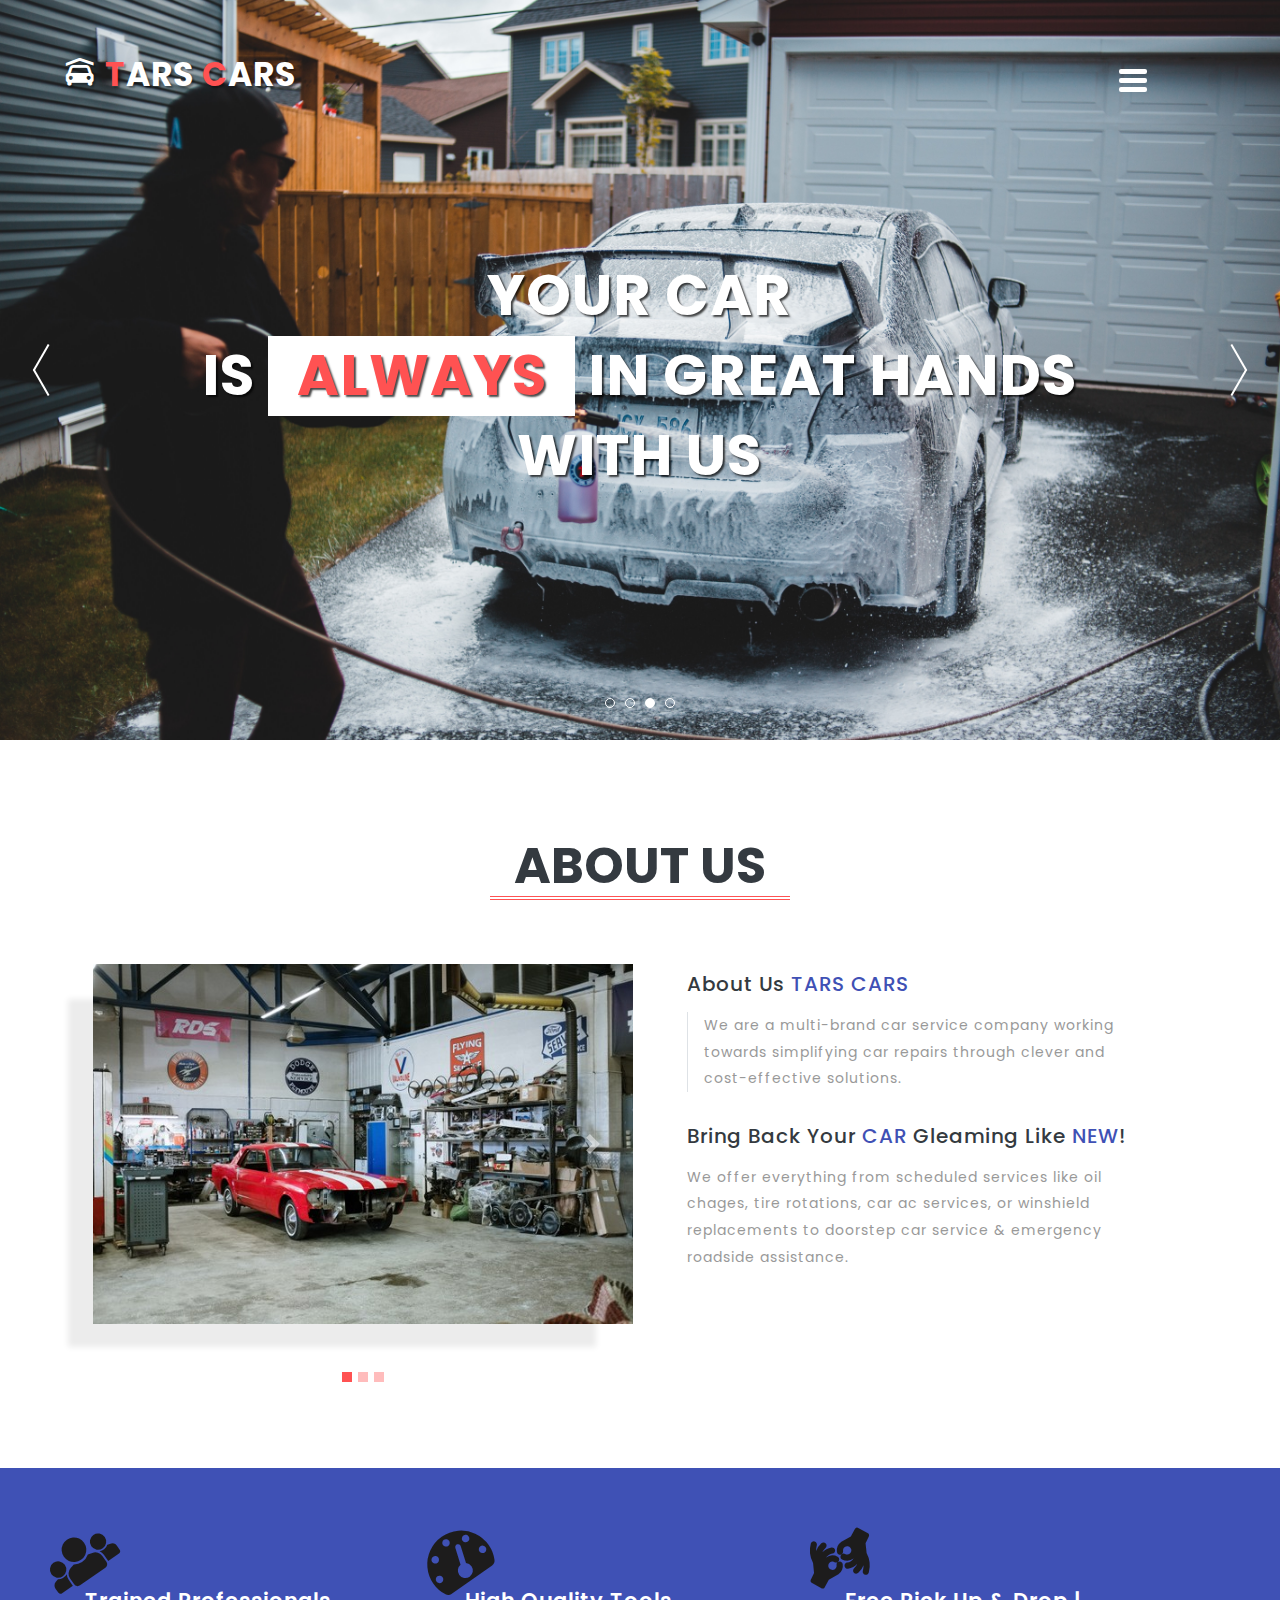
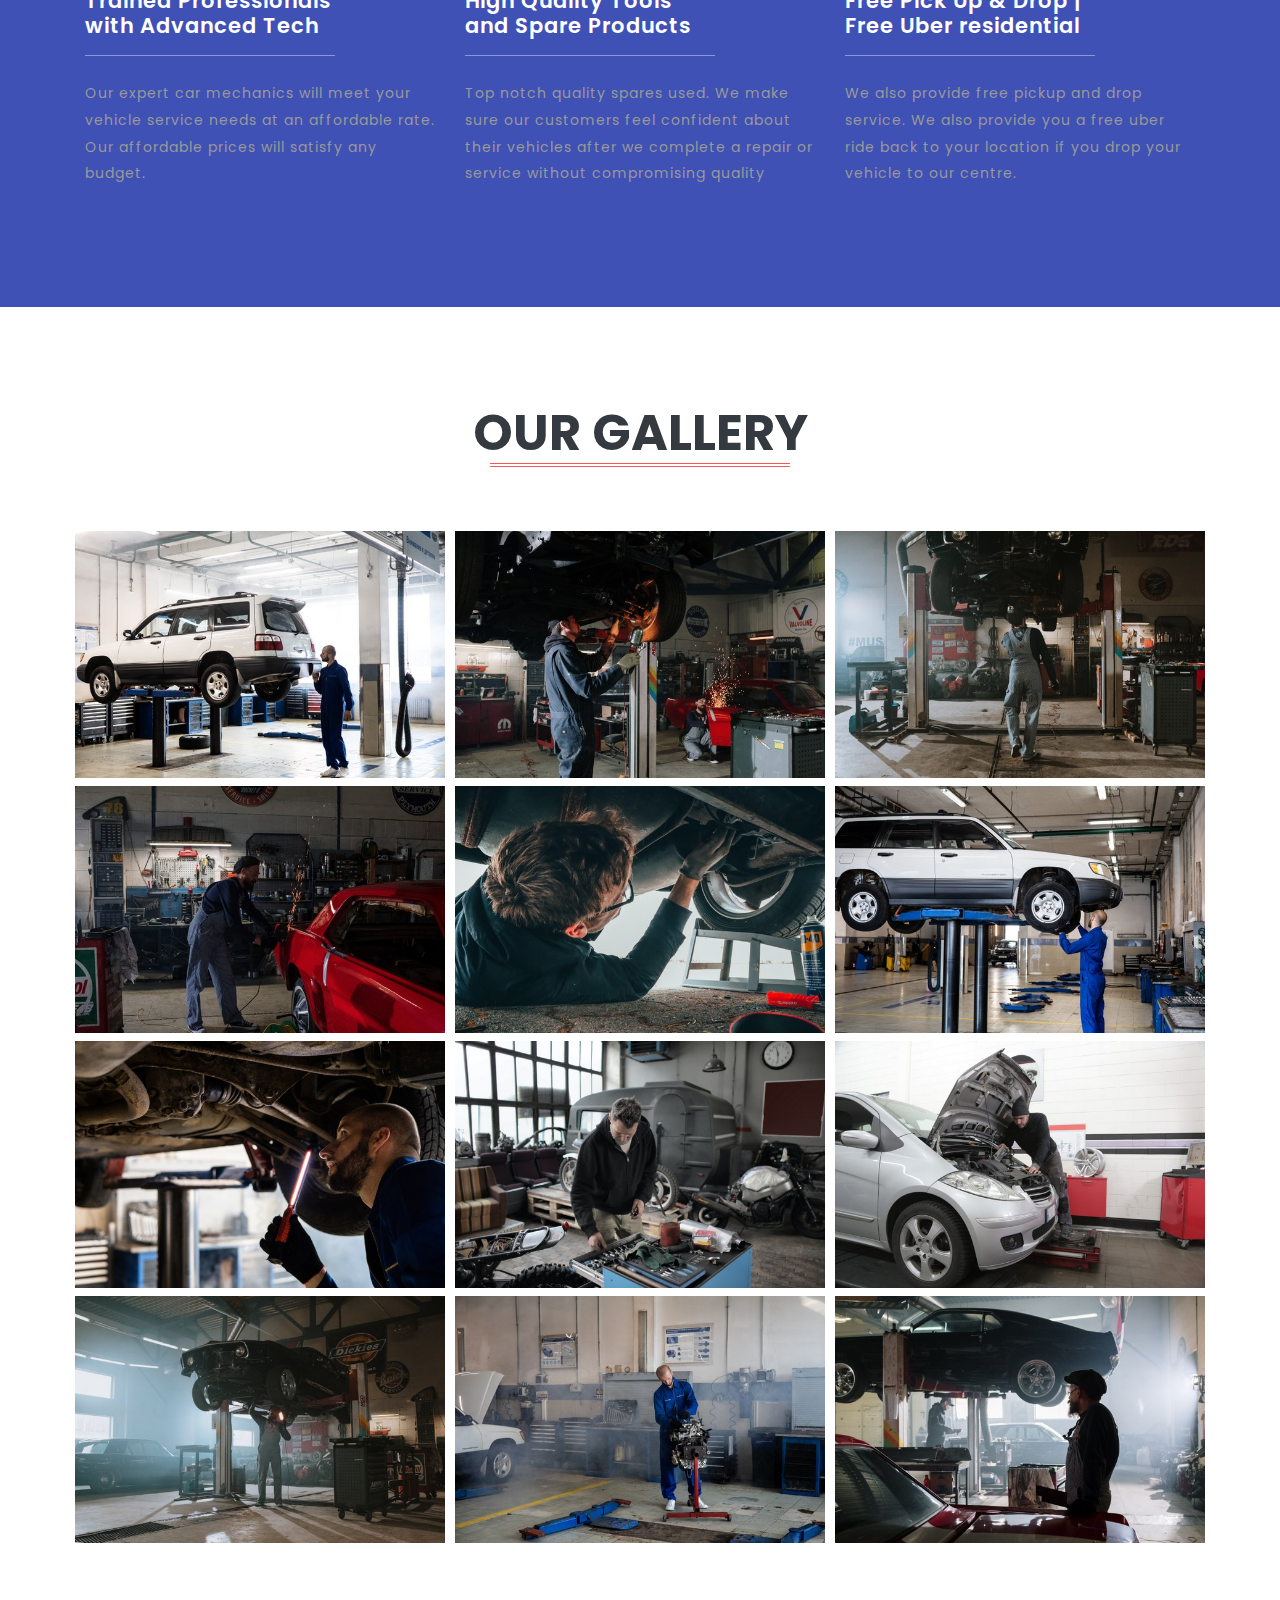
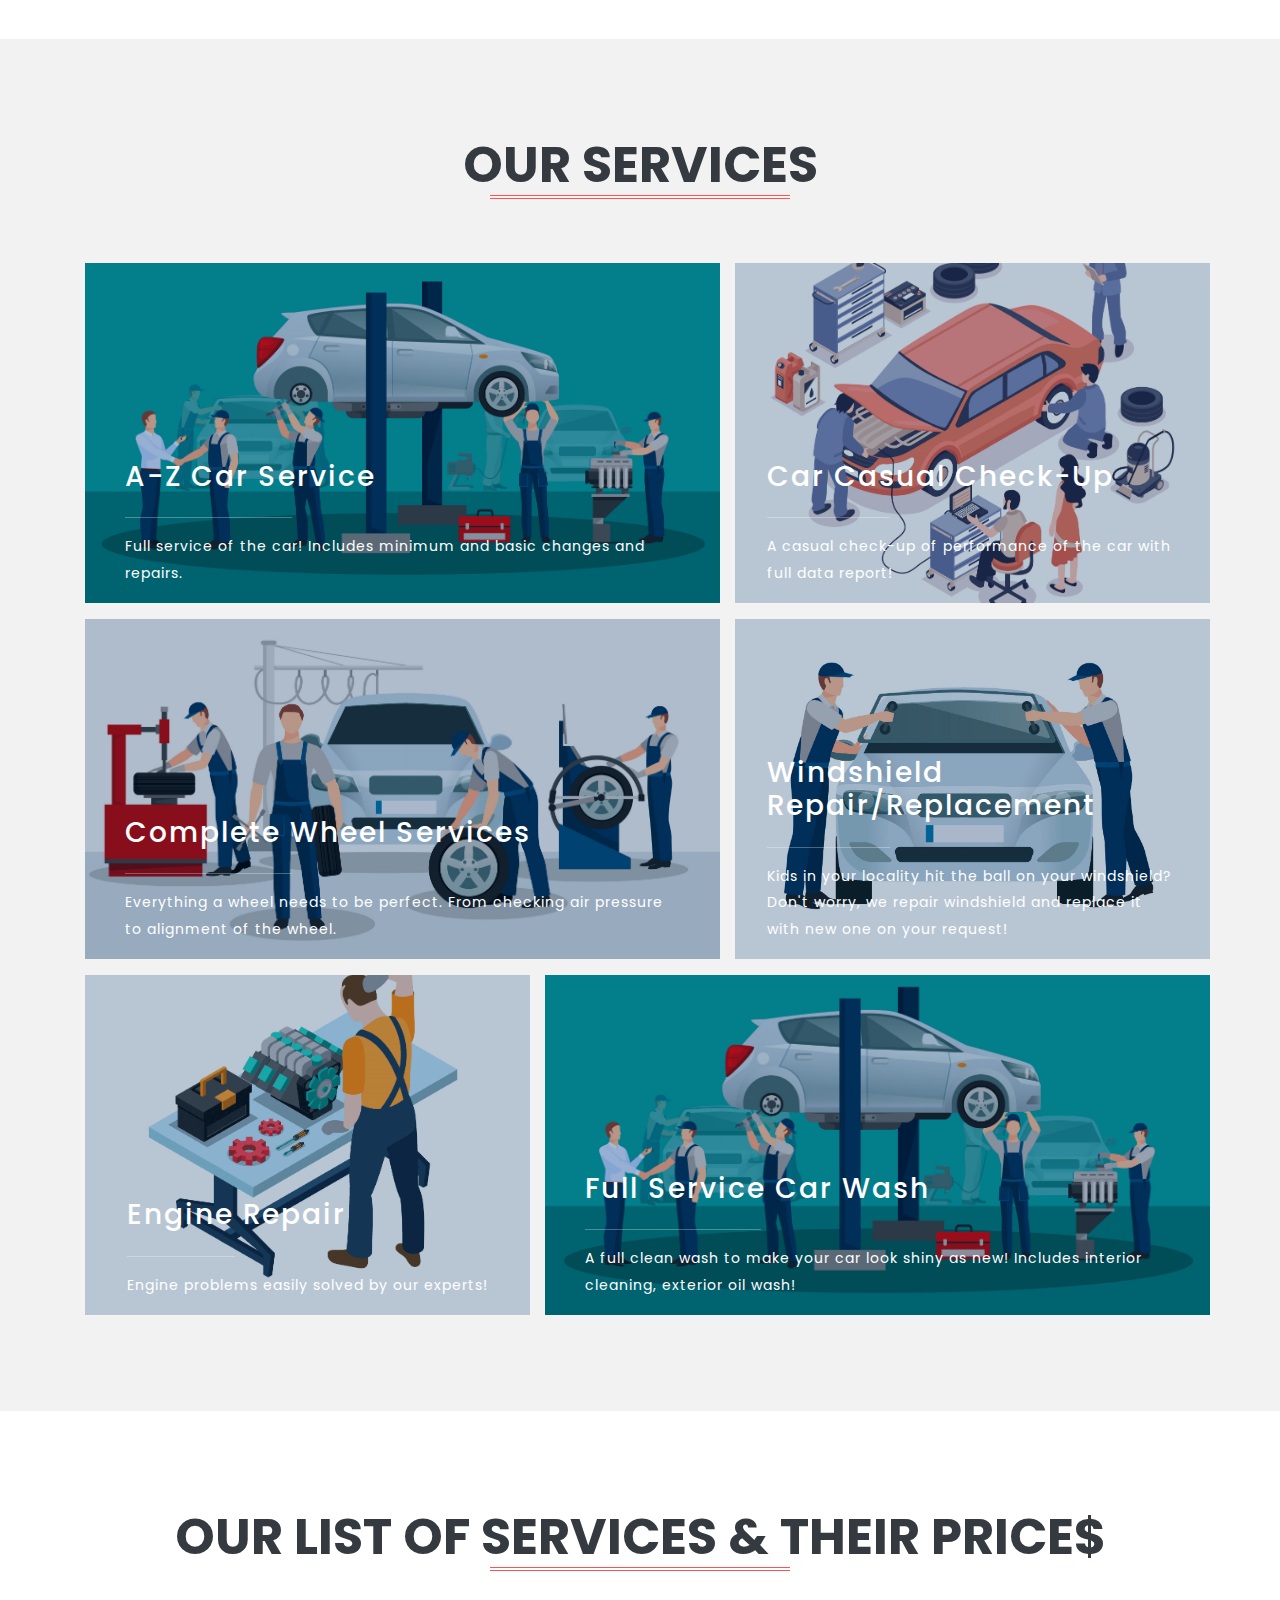
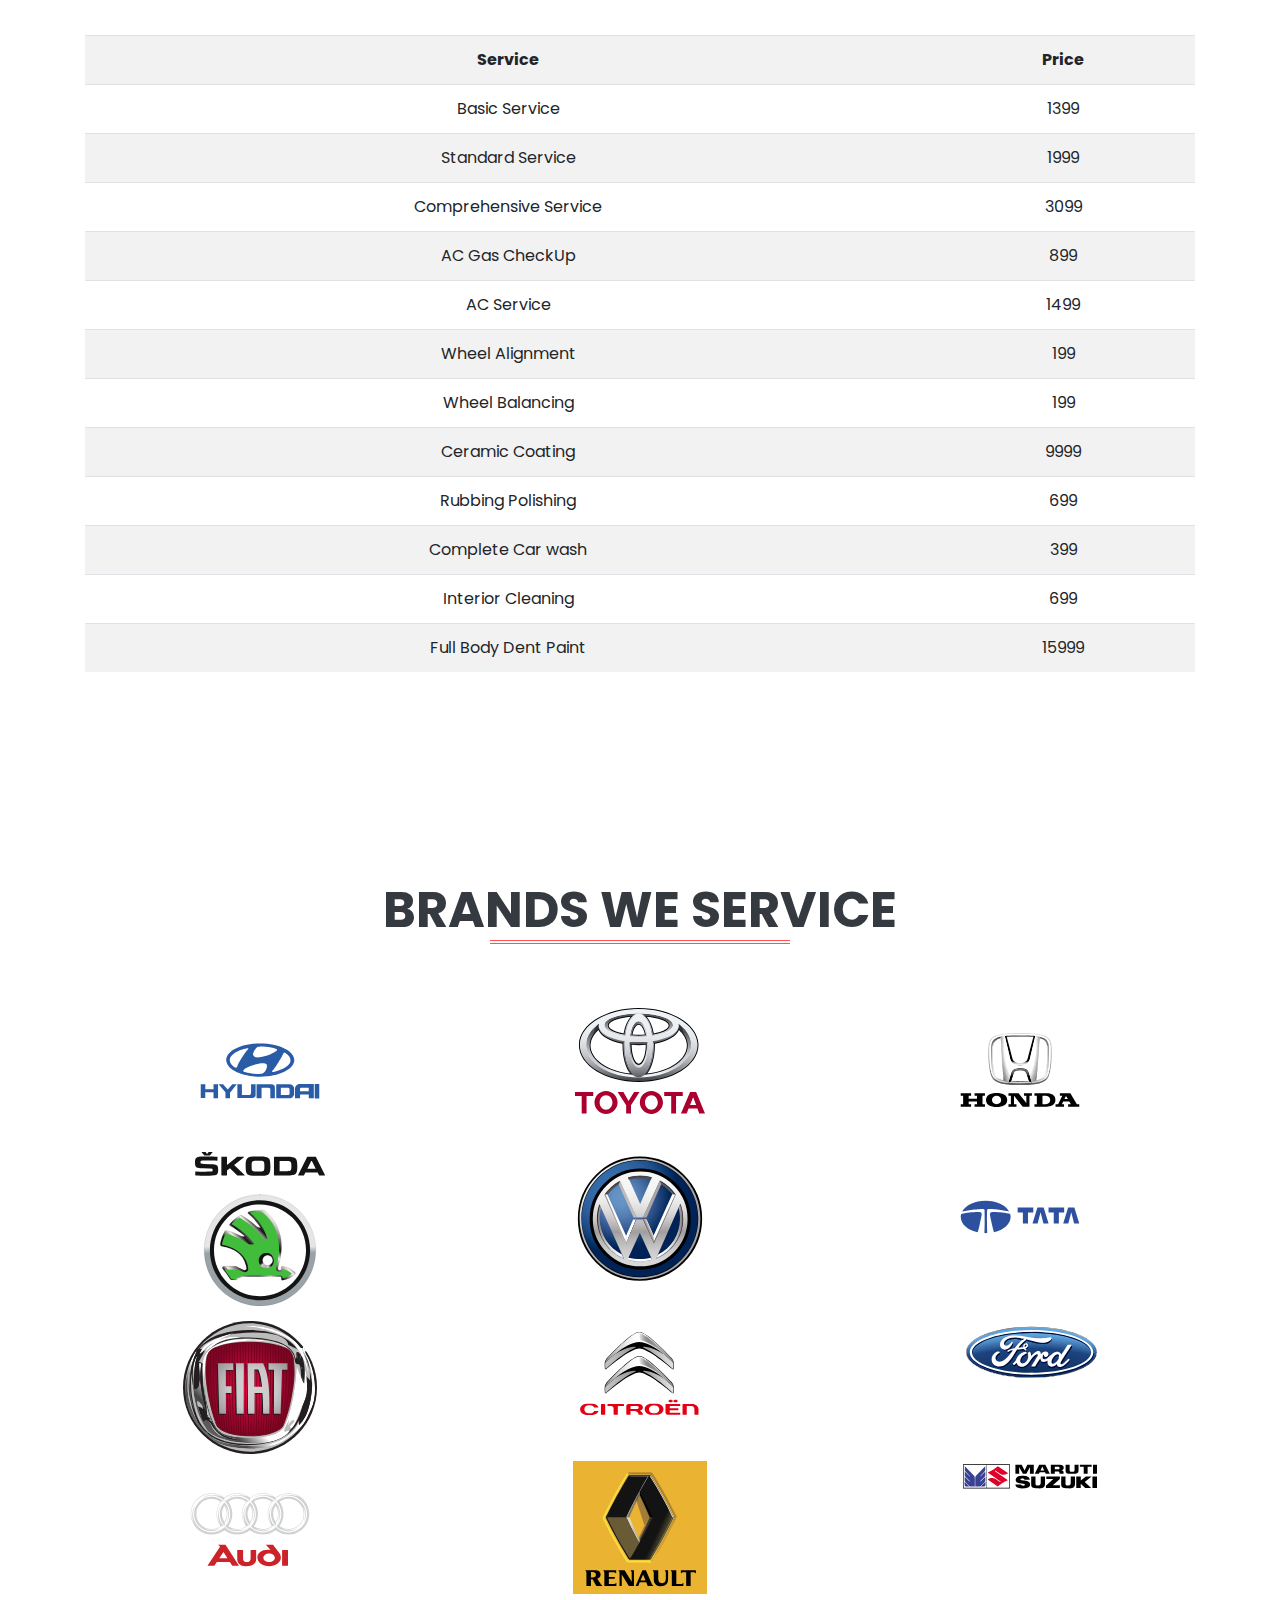
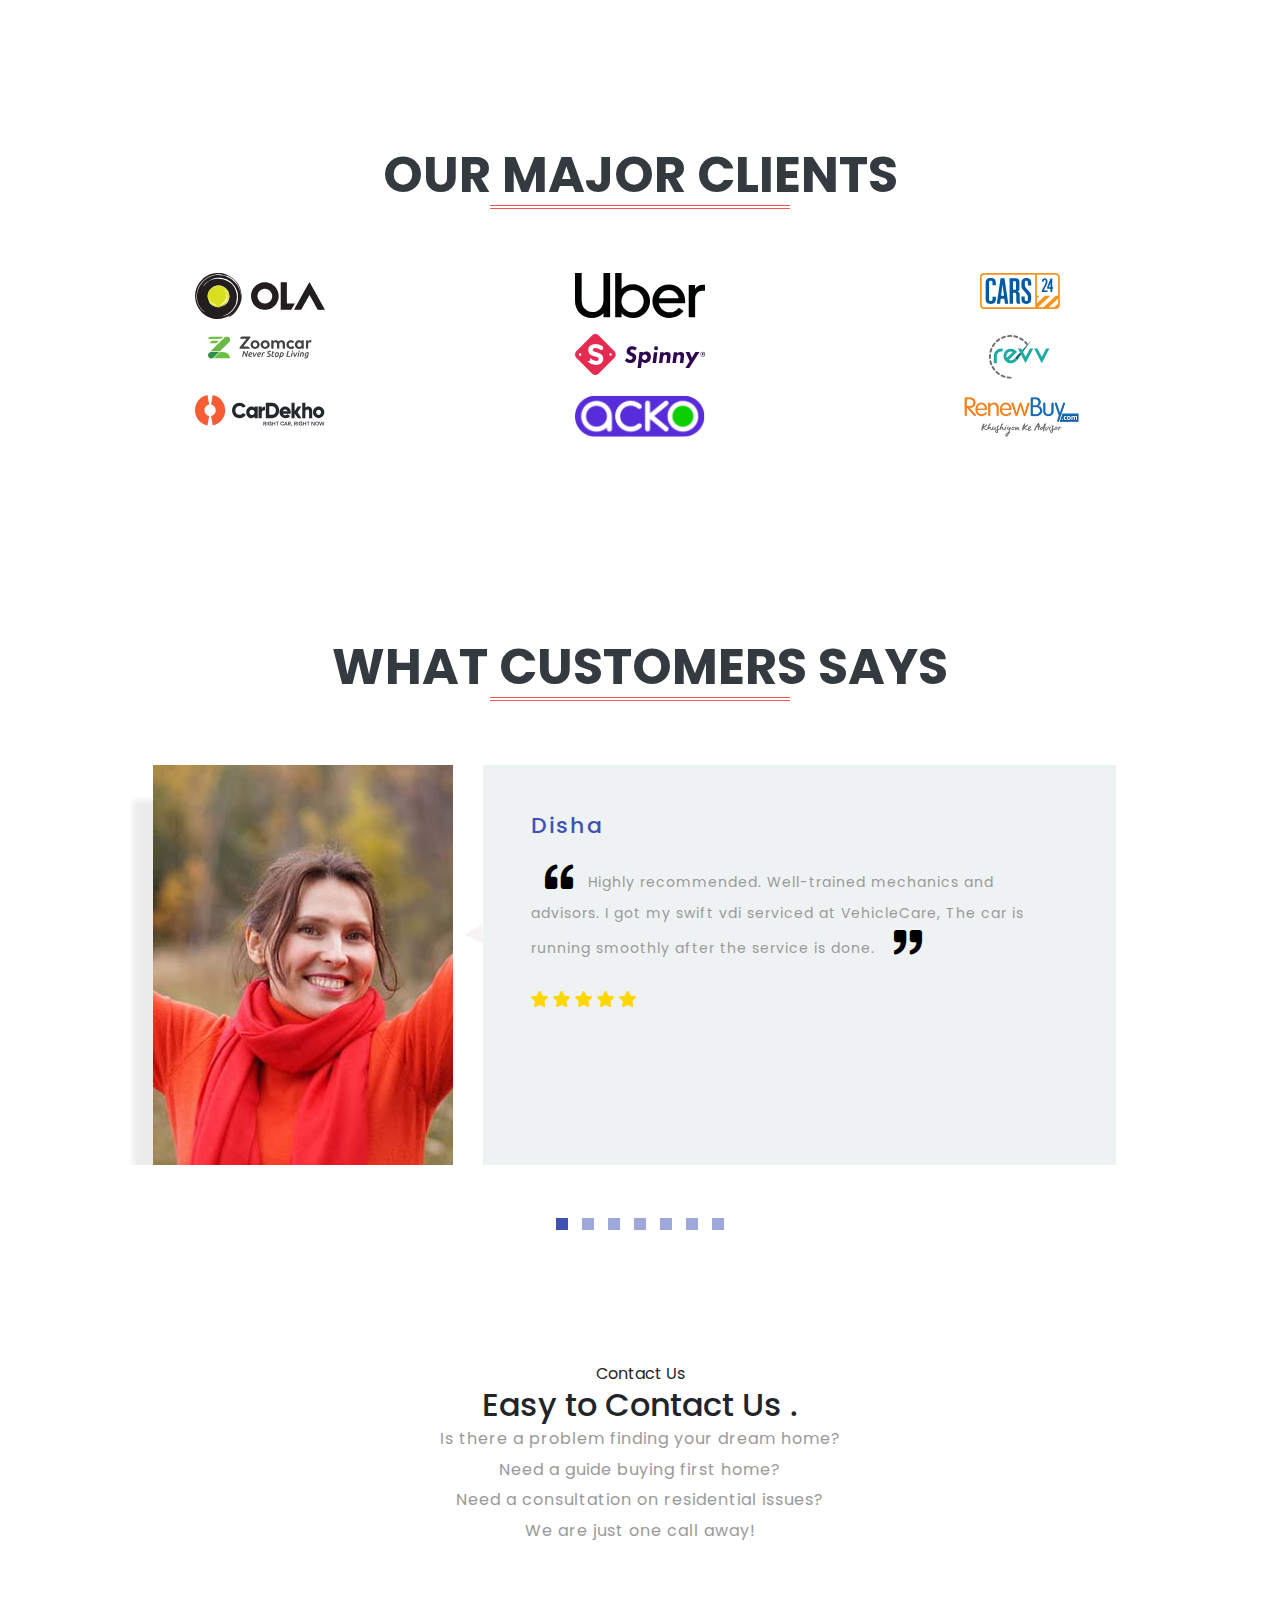
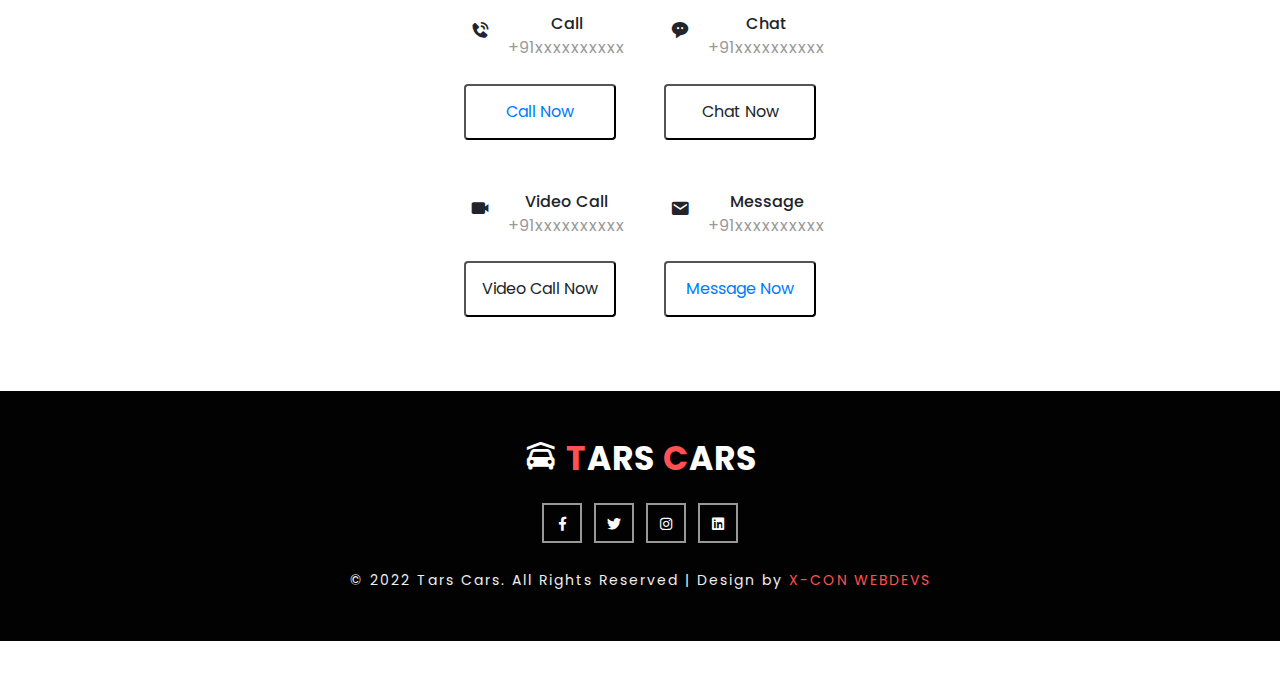
==== index.html @ 8fde0e6d "Added files" ====
<!DOCTYPE html>
<html lang="zxx">

<head>
	<title>Tars Cars</title>
	<!-- Meta tag Keywords -->
	<meta name="viewport" content="width=device-width, initial-scale=1">
	<meta charset="UTF-8" />
	<meta name="keywords" content="Car Services Responsive web template, Bootstrap Web Templates, Flat Web Templates, Android Compatible web template, Smartphone Compatible web template, free webdesigns for Nokia, Samsung, LG, SonyEricsson, Motorola web design"
	/>
	<script>
		addEventListener("load", function () {
			setTimeout(hideURLbar, 0);
		}, false);

		function hideURLbar() {
			window.scrollTo(0, 1);
		}
	</script>
	<!--// Meta tag Keywords -->

	<!-- Custom-Files -->
	<link rel="stylesheet" href="css/bootstrap.css">
	<!-- Bootstrap-Core-CSS -->
	<link href="css/JiSlider.css" rel="stylesheet">
	<!-- //banner-slider -->
	<link rel="stylesheet" href="css/smoothbox.css" type='text/css' media="all" />
	<!-- gallery lightbox -->
	<link rel="stylesheet" href="css/style.css" type="text/css" media="all" />
	<!-- Style-CSS -->
	<link rel="stylesheet" href="css/fontawesome-all.css">
	<!-- Font-Awesome-Icons-CSS -->
	<!-- //Custom-Files -->

	<!--=============== BOXICONS ===============-->
	<link href='https://unpkg.com/boxicons@2.1.2/css/boxicons.min.css' rel='stylesheet'>
	<!-- Web-Fonts -->
	<link href="//fonts.googleapis.com/css?family=Poppins:100,100i,200,200i,300,300i,400,400i,500,500i,600,600i,700,700i,800,800i,900,900i&amp;subset=latin-ext"
	    rel="stylesheet">
	<link href="//fonts.googleapis.com/css?family=Dr+Sugiyama&amp;subset=latin-ext" rel="stylesheet">
	<!-- //Web-Fonts -->

</head>

<body>
	<!-- banner & header section -->
	<div class="main">
		<!-- header -->
		<header>
			<div class="container-fluid">
				<div class="row header-w3ls-top pt-lg-5 pt-md-4 pt-3 px-lg-5 px-3">
					<div class="col-xl-10 col-md-9 col-sm-8 col-6 logo">
						<h1>
							<a href="index.html">
								<i class='bx bxs-car-garage'></i>
								<span>T</span>ars
								<span>C</span>ars
							</a>
						</h1>
					</div>
					<div class="col-xl-2 col-md-3 col-sm-4 col-6 menu-agile text-center">
						<a href="#menu" id="toggle">
							<span></span>
						</a>
						<div id="menu" class="menustyles">
							<ul class="list-unstyled">
								<li>
									<a href="index.html">Home</a>
								</li>
								<li>
									<a href="#about" class="scroll">About</a>
								</li>
								<li>
									<a href="#services" class="scroll">Services</a>
								</li>
								<li>
									<a href="#gallery" class="scroll">Gallery</a>
								</li>
								<li>
									<a href="#testi" class="scroll">Testimonials</a>
								</li>
								<li>
									<a href="#contact" class="scroll">Contact Us</a>
								</li>
								<li>
									<a href="/subscribe.html">Subscribe!</a>
								</li>
							</ul>
						</div>
					</div>
				</div>
			</div>
		</header>
		<!-- //header -->
		<!-- banner -->
		<div class="banner-silder">
			<div id="JiSlider" class="jislider">
				<ul>
					<li>
						<div class="banner-top banner-top1">
							<div class="container">
								<div class="banner-info">
									<h3 class="name text-white text-uppercase text-center">
										<span class="name-part w3l-text1">your</span>
										<span class="name-part w3l-text2">car</span>
										<span class="name-part w3l-text3">is always in great hands
											<label>with</label>us
										</span>
									</h3>
								</div>
							</div>
						</div>
					</li>
					<li>
						<div class="banner-top banner-top2">
							<div class="container">
								<div class="banner-info">
									<h3 class="name text-white text-uppercase text-center">
										<span class="name-part w3l-text1">we</span>
										<span class="name-part w3l-text2">love</span>
										<span class="name-part w3l-text3">your
											<label>car</label> the same as you do
										</span>
									</h3>
								</div>
							</div>
						</div>
					</li>
					<li>
						<div class="banner-top banner-top3">
							<div class="container">
								<div class="banner-info">
									<h3 class="name text-white text-uppercase text-center">
										<span class="name-part w3l-text1">your</span>
										<span class="name-part w3l-text2">car</span>
										<span class="name-part w3l-text3">is
											<label>always</label> in great hands with us
										</span>
									</h3>
								</div>
							</div>
						</div>
					</li>
					<li>
						<div class="banner-top banner-top4">
							<div class="container">
								<div class="banner-info">
									<h3 class="name text-white text-uppercase text-center">
										<span class="name-part w3l-text1">we</span>
										<span class="name-part w3l-text2">love</span>
										<span class="name-part w3l-text3">your car the same as
											<label>you</label>do
										</span>
									</h3>
								</div>
							</div>
						</div>
					</li>
				</ul>
			</div>
		</div>
		<!-- //banner -->
	</div>
	<!-- banner & header section -->

	<!-- about -->
	<div class="about py-5" id="about">
		<div class="container py-xl-5 py-lg-3">
			<h3 class="title text-capitalize text-dark text-center pb-3 mb-sm-5 mb-4">about us
				<span></span>
			</h3>
			<div class="row mb-5">
				<div class="col-lg-6 aboutright ml-2 mr-sm-0 mr-3">
					<div id="carouselExampleIndicators" class="carousel slide" data-ride="carousel">
						<ol class="carousel-indicators">
							<li data-target="#carouselExampleIndicators" data-slide-to="0" class="active"></li>
							<li data-target="#carouselExampleIndicators" data-slide-to="1"></li>
							<li data-target="#carouselExampleIndicators" data-slide-to="2"></li>
						</ol>
						<div class="carousel-inner">
							<div class="carousel-item active">
								<img class="img-fluid" src="images/garage12.jpg" alt="First slide">
							</div>
							<div class="carousel-item">
								<img class="img-fluid" src="images/garage18.jpg" alt="Second slide">
							</div>
							<div class="carousel-item">
								<img class="img-fluid" src="images/garage4.jpg" alt="Third slide">
							</div>
						</div>
						<a class="carousel-control-prev" href="#carouselExampleIndicators" role="button" data-slide="prev">
							<span class="carousel-control-prev-icon" aria-hidden="true"></span>
							<span class="sr-only">Previous</span>
						</a>
						<a class="carousel-control-next" href="#carouselExampleIndicators" role="button" data-slide="next">
							<span class="carousel-control-next-icon" aria-hidden="true"></span>
							<span class="sr-only">Next</span>
						</a>
					</div>
				</div>
				<div class="col-lg-5 aboutleft ml-xl-4">
					<h4 class="about-left-agile text-dark text-capitalize mb-2">About Us
						<span>TARS CARS</span>
					</h4>
					<p class="border-left pl-3">We are a multi-brand car service company working towards simplifying car repairs through clever and cost-effective solutions.
					</p>
					<h4 class="about-left-agile text-dark text-capitalize mt-4 mb-2">Bring back your
						<span>CAR</span> gleaming like
						<span>NEW</span>!
					</h4>
					<p>We offer everything from scheduled services like oil chages, tire rotations, car ac services, or winshield replacements to doorstep car service & emergency roadside assistance.</p>
				</div>
			</div>
		</div>
	</div>
	<!--//about-->

	<!-- about bottom -->
	<div class="about-bottom-wthree py-5">
		<div class="container py-xl-5 py-lg-3">
			<div class="row py-4 posi-w3ls-bottom">
				<div class="col-lg-4 bottom-w3ls1">
					<h4 class="text-white mb-4">Trained Professionals with Advanced Tech</h4>
					<p>Our expert car mechanics will meet your vehicle service needs at an affordable rate. Our affordable prices will satisfy any budget.</p>
					<i class="fas fa-users text-white"></i>
				</div>
				<div class="col-lg-4 bottom-w3ls1 my-lg-0 my-5">
					<h4 class="text-white mb-4">High Quality Tools and Spare Products</h4>
					<p>Top notch quality spares used. We make sure our customers feel confident about their vehicles after we complete a repair or service without compromising quality</p>
					<i class="fas fa-tachometer-alt text-white"></i>
				</div>
				<div class="col-lg-4 bottom-w3ls1">
					<h4 class="text-white mb-4">Free Pick Up & Drop | Free Uber residential</h4>
					<p>We also provide free pickup and drop service. We also provide you a free uber ride back to your location if you drop your vehicle to our centre.</p>
					<i class="fas fa-american-sign-language-interpreting text-white"></i>
				</div>
			</div>
		</div>
	</div>
	<!-- //about bottom -->

	<!-- gallery -->
	<div class="agileits-services text-center py-5" id="gallery">
		<div class="container py-xl-5 py-lg-3">
			<h3 class="title text-capitalize text-dark text-center pb-3 mb-sm-5 mb-4">Our Gallery
				<span></span>
			</h3>
			<div class="w3ls_gallery_grids">
				<div class="row agileits_w3layouts_gallery_grid">
					<div class="col-md-4 agileits_w3layouts_gallery_grid1 hover14">
						<div class="w3_agile_gallery_effect">
							<a href="images/garage1.jpg" class="sb" title="Glimpse of our experts in the garage!">
								<figure>
									<img src="images/garage1.jpg" alt=" " class="img-fluid" />
								</figure>
							</a>
						</div>
					</div>
					<div class="col-md-4 agileits_w3layouts_gallery_grid1 hover14 my-md-0 my-2">
						<div class="w3_agile_gallery_effect">
							<a href="images/garage29.jpg" class="sb" title="Glimpse of our experts in the garage!">
								<figure>
									<img src="images/garage29.jpg" alt=" " class="img-fluid" />
								</figure>
							</a>
						</div>
					</div>
					<div class="col-md-4 agileits_w3layouts_gallery_grid1 hover14">
						<div class="w3_agile_gallery_effect">
							<a href="images/garage28.jpg" class="sb" title="Glimpse of our experts in the garage!">
								<figure>
									<img src="images/garage28.jpg" alt=" " class="img-fluid" />
								</figure>
							</a>
						</div>
					</div>
				</div>
				<div class="row agileits_w3layouts_gallery_grid mt-2">
					<div class="col-md-4 agileits_w3layouts_gallery_grid1 hover14">
						<div class="w3_agile_gallery_effect">
							<a href="images/garage26.jpg" class="sb" title="Glimpse of our experts in the garage!">
								<figure>
									<img src="images/garage26.jpg" alt=" " class="img-fluid" />
								</figure>
							</a>
						</div>
					</div>
					<div class="col-md-4 agileits_w3layouts_gallery_grid1 hover14 my-md-0 my-2">
						<div class="w3_agile_gallery_effect">
							<a href="images/garage11.jpg" class="sb" title="Glimpse of our experts in the garage!">
								<figure>
									<img src="images/garage11.jpg" alt=" " class="img-fluid" />
								</figure>
							</a>
						</div>
					</div>
					<div class="col-md-4 agileits_w3layouts_gallery_grid1 hover14">
						<div class="w3_agile_gallery_effect">
							<a href="images/garage5.jpg" class="sb" title="Glimpse of our experts in the garage!">
								<figure>
									<img src="images/garage5.jpg" alt=" " class="img-fluid" />
								</figure>
							</a>
						</div>
					</div>
				</div>
			</div>
			<div class="w3ls_gallery_grids">
				<div class="row agileits_w3layouts_gallery_grid mt-2">
					<div class="col-md-4 agileits_w3layouts_gallery_grid1 hover14">
						<div class="w3_agile_gallery_effect">
							<a href="images/garage10.jpg" class="sb" title="Glimpse of our experts in the garage!">
								<figure>
									<img src="images/garage10.jpg" alt=" " class="img-fluid" />
								</figure>
							</a>
						</div>
					</div>
					<div class="col-md-4 agileits_w3layouts_gallery_grid1 hover14 my-md-0 my-2">
						<div class="w3_agile_gallery_effect">
							<a href="images/garage23.jpg" class="sb" title="Glimpse of our experts in the garage!">
								<figure>
									<img src="images/garage23.jpg" alt=" " class="img-fluid" />
								</figure>
							</a>
						</div>
					</div>
					<div class="col-md-4 agileits_w3layouts_gallery_grid1 hover14">
						<div class="w3_agile_gallery_effect">
							<a href="images/garage21.jpg" class="sb" title="Glimpse of our experts in the garage!">
								<figure>
									<img src="images/garage21.jpg" alt=" " class="img-fluid" />
								</figure>
							</a>
						</div>
					</div>
				</div>
				<div class="row agileits_w3layouts_gallery_grid mt-2">
					<div class="col-md-4 agileits_w3layouts_gallery_grid1 hover14">
						<div class="w3_agile_gallery_effect">
							<a href="images/garage19.jpg" class="sb" title="Glimpse of our experts in the garage!">
								<figure>
									<img src="images/garage19.jpg" alt=" " class="img-fluid" />
								</figure>
							</a>
						</div>
					</div>
					<div class="col-md-4 agileits_w3layouts_gallery_grid1 hover14 my-md-0 my-2">
						<div class="w3_agile_gallery_effect">
							<a href="images/garage25.jpg" class="sb" title="Glimpse of our experts in the garage!">
								<figure>
									<img src="images/garage25.jpg" alt=" " class="img-fluid" />
								</figure>
							</a>
						</div>
					</div>
					<div class="col-md-4 agileits_w3layouts_gallery_grid1 hover14">
						<div class="w3_agile_gallery_effect">
							<a href="images/garage27.jpg" class="sb" title="Glimpse of our experts in the garage!">
								<figure>
									<img src="images/garage27.jpg" alt=" " class="img-fluid" />
								</figure>
							</a>
						</div>
					</div>
				</div>
			</div>
		</div>
	</div>
	<!-- //gallery -->

	<!-- services -->
	<div class="services py-5" id="services">
		<div class="container py-xl-5 py-lg-3">
			<h3 class="title text-capitalize text-dark text-center pb-3 mb-sm-5 mb-4">our services
				<span></span>
			</h3>
			<div class="row">
				<div class="col-md-7">
					<div class="img1 img-grid  d-flex align-items-end justify-content-center p-3">
						<div class="img_text_w3ls px-4">
							<h4>A-Z Car Service</h4>
							<span> </span>
							<p class="text-white">Full service of the car! Includes minimum and basic changes and repairs.</p>
							<!-- <button type="button" class="btn btn-primary seri-w3ls text-white my-4" data-toggle="modal" data-target="#exampleModalCenter">
								Read More
								<i class="fas fa-long-arrow-alt-right ml-2"></i>
							</button> -->
						</div>
					</div>
				</div>
				<div class="col-md-5 px-md-0 my-md-0 mt-3">
					<div class="img1 img2 img-grid  d-flex align-items-end justify-content-center p-3">
						<div class="img_text_w3ls px-3">
							<h4>Car Casual Check-Up</h4>
							<span> </span>
							<p class="text-white">A casual check-up of performance of the car with full data report!</p>
							<!-- <button type="button" class="btn btn-primary seri-w3ls text-white my-4" data-toggle="modal" data-target="#exampleModalCenter">
								Read More
								<i class="fas fa-long-arrow-alt-right ml-2"></i>
							</button> -->
						</div>
					</div>
				</div>
			</div>
			<div class="row my-3">
				<div class="col-md-7">
					<div class="img1 img3 img-grid  d-flex align-items-end justify-content-center p-3">
						<div class="img_text_w3ls px-4">
							<h4>Complete Wheel Services</h4>
							<span> </span>
							<p class="text-white">Everything a wheel needs to be perfect. From checking air pressure to alignment of the wheel.</p>
							<!-- <button type="button" class="btn btn-primary seri-w3ls text-white my-4" data-toggle="modal" data-target="#exampleModalCenter">
								Read More
								<i class="fas fa-long-arrow-alt-right ml-2"></i>
							</button> -->
						</div>
					</div>
				</div>
				<div class="col-md-5 px-md-0 my-md-0 mt-3">
					<div class="img1 img4 img-grid  d-flex align-items-end justify-content-center p-3">
						<div class="img_text_w3ls px-3">
							<h4>Windshield Repair/Replacement</h4>
							<span> </span>
							<p class="text-white">Kids in your locality hit the ball on your windshield? Don't worry, we repair windshield and replace it with new one on your request!</p>
							<!-- <button type="button" class="btn btn-primary seri-w3ls text-white my-4" data-toggle="modal" data-target="#exampleModalCenter">
								Read More
								<i class="fas fa-long-arrow-alt-right ml-2"></i>
							</button> -->
						</div>
					</div>
				</div>
			</div>
			<div class="row">
				<div class="col-md-5 my-md-0 mb-3">
					<div class="img1 img5 img-grid  d-flex align-items-end justify-content-center p-3">
						<div class="img_text_w3ls px-3">
							<h4>Engine Repair</h4>
							<span> </span>
							<p class="text-white">Engine problems easily solved by our experts! </p>
							<!-- <button type="button" class="btn btn-primary seri-w3ls text-white my-4" data-toggle="modal" data-target="#exampleModalCenter">
								Read More
								<i class="fas fa-long-arrow-alt-right ml-2"></i>
							</button> -->
						</div>
					</div>
				</div>
				<div class="col-md-7 px-md-0">
					<div class="img1 img6 img-grid  d-flex align-items-end justify-content-center p-3">
						<div class="img_text_w3ls px-4">
							<h4>Full Service Car Wash</h4>
							<span> </span>
							<p class="text-white">A full clean wash to make your car look shiny as new! Includes interior cleaning, exterior oil wash! </p>
							<!-- <button type="button" class="btn btn-primary seri-w3ls text-white my-4" data-toggle="modal" data-target="#exampleModalCenter">
								Read More
								<i class="fas fa-long-arrow-alt-right ml-2"></i>
							</button> -->
						</div>
					</div>
				</div>
			</div>
		</div>
	</div>

	<!-- Modal -->
	
	<!-- //Modal -->

	<!-- //services -->
		<div class="agileits-services text-center py-5" id="gallery">
			<div class="container py-xl-5 py-lg-3">
				<h3 class="title text-capitalize text-dark text-center pb-3 mb-sm-5 mb-4">Our List of Services & their Price$
					<span></span>
				</h3>
			<table class="table table-striped">
				<tbody>
					<tr><th>Service</th><th>Price</th></tr>
					<tr><td>Basic Service</td><td>1399</td></tr>
					<tr><td>Standard Service</td><td>1999</td></tr>
					<tr><td>Comprehensive Service</td><td>3099</td></tr>
					<tr><td>AC Gas CheckUp</td><td>899</td></tr>
					<tr><td>AC Service</td><td>1499</td></tr>
					<tr><td>Wheel Alignment</td><td>199</td></tr>
					<tr><td>Wheel Balancing</td><td>199</td></tr>
					<tr><td>Ceramic Coating</td><td>9999</td></tr>
					<tr><td>Rubbing Polishing</td><td>699</td></tr>
					<tr><td>Complete Car wash</td><td>399</td></tr>
					<tr><td>Interior Cleaning</td><td>699</td></tr>
					<tr><td>Full Body Dent Paint</td><td>15999</td></tr>
				
				</tbody>
			</table>

		</div>
	</div>
	<!-- price list -->


	<!--- //Brands We Serve --->
	<div class="agileits-services text-center py-5" id="gallery">
		<div class="container py-xl-5 py-lg-3">
			<h3 class="title text-capitalize text-dark text-center pb-3 mb-sm-5 mb-4">Brands We Service
				<span></span>
			</h3>
			<div class="w3ls_gallery_grids">
				<div class="row agileits_w3layouts_gallery_grid">
					<div class="col-md-4 agileits_w3layouts_gallery_grid1 hover14">
						<div class="w3_agile_gallery_effect_b">
							<a href="images/Hyundai.svg" class="sb" title="we love your car the same as you do">
								<figure>
									<img src="images/Hyundai.svg" alt=" " class="img-fluid" />
								</figure>
							</a>
						</div>
					</div>
					<div class="col-md-4 agileits_w3layouts_gallery_grid1 hover14 my-md-0 my-2">
						<div class="w3_agile_gallery_effect_b">
							<a href="images/Toyota.svg" class="sb" title="we love your car the same as you do">
								<figure>
									<img src="images/Toyota.svg" alt=" " class="img-fluid" />
								</figure>
							</a>
						</div>
					</div>
					<div class="col-md-4 agileits_w3layouts_gallery_grid1 hover14">
						<div class="w3_agile_gallery_effect_b">
							<a href="images/Honda.svg" class="sb" title="we love your car the same as you do">
								<figure>
									<img src="images/Honda.svg" alt=" " class="img-fluid" />
								</figure>
							</a>
						</div>
					</div>
				</div>
				<div class="row agileits_w3layouts_gallery_grid mt-2">
					<div class="col-md-4 agileits_w3layouts_gallery_grid1 hover14">
						<div class="w3_agile_gallery_effect_b">
							<a href="images/Skoda.svg" class="sb" title="we love your car the same as you do">
								<figure>
									<img src="images/Skoda.svg" alt=" " class="img-fluid" />
								</figure>
							</a>
						</div>
					</div>
					<div class="col-md-4 agileits_w3layouts_gallery_grid1 hover14 my-md-0 my-2">
						<div class="w3_agile_gallery_effect_b">
							<a href="images/Volkswagen.svg" class="sb" title="we love your car the same as you do">
								<figure>
									<img src="images/Volkswagen.svg" alt=" " class="img-fluid" />
								</figure>
							</a>
						</div>
					</div>
					<div class="col-md-4 agileits_w3layouts_gallery_grid1 hover14">
						<div class="w3_agile_gallery_effect_b">
							<a href="images/Tata.svg" class="sb" title="we love your car the same as you do">
								<figure>
									<img src="images/Tata.svg" alt=" " class="img-fluid" />
								</figure>
							</a>
						</div>
					</div>
					<div class="row agileits_w3layouts_gallery_grid mt-2">
					<div class="col-md-4 agileits_w3layouts_gallery_grid1 hover14">
						<div class="w3_agile_gallery_effect_b">
							<a href="images/Fiat.svg" class="sb" title="we love your car the same as you do">
								<figure>
									<img src="images/Fiat.svg" alt=" " class="img-fluid" />
								</figure>
							</a>
						</div>
					</div>
					<div class="col-md-4 agileits_w3layouts_gallery_grid1 hover14 my-md-0 my-2">
						<div class="w3_agile_gallery_effect_b">
							<a href="images/Citroen.svg" class="sb" title="we love your car the same as you do">
								<figure>
									<img src="images/Citroen.svg" alt=" " class="img-fluid" />
								</figure>
							</a>
						</div>
					</div>
					<div class="col-md-4 agileits_w3layouts_gallery_grid1 hover14">
						<div class="w3_agile_gallery_effect_b">
							<a href="images/Ford.svg" class="sb" title="we love your car the same as you do">
								<figure>
									<img src="images/Ford.svg" alt=" " class="img-fluid" />
								</figure>
							</a>
						</div>
					</div>
					<div class="col-md-4 agileits_w3layouts_gallery_grid1 hover14">
						<div class="w3_agile_gallery_effect_b">
							<a href="images/Audi.svg" class="sb" title="we love your car the same as you do">
								<figure>
									<img src="images/Audi.svg" alt=" " class="img-fluid" />
								</figure>
							</a>
						</div>
					</div>
					<div class="col-md-4 agileits_w3layouts_gallery_grid1 hover14 my-md-0 my-2">
						<div class="w3_agile_gallery_effect_b">
							<a href="images/Renault.svg" class="sb" title="we love your car the same as you do">
								<figure>
									<img src="images/Renault.svg" alt=" " class="img-fluid" />
								</figure>
							</a>
						</div>
					</div>
					<div class="col-md-4 agileits_w3layouts_gallery_grid1 hover14">
						<div class="w3_agile_gallery_effect_b">
							<a href="images/Maruti-Suzuki.svg" class="sb" title="we love your car the same as you do">
								<figure>
									<img src="images/Maruti-Suzuki.svg" alt=" " class="img-fluid" />
								</figure>
							</a>
						</div>
					</div>
				</div>
			</div>
		</div>
	</div>

	<!--- //Our Major Clients --->
	<div class="agileits-services text-center py-5" id="gallery">
		<div class="container py-xl-5 py-lg-3">
			<h3 class="title text-capitalize text-dark text-center pb-3 mb-sm-5 mb-4">Our Major Clients
				<span></span>
			</h3>
			<div class="w3ls_gallery_grids">
				<div class="row agileits_w3layouts_gallery_grid">
					<div class="col-md-4 agileits_w3layouts_gallery_grid1 hover14">
						<div class="w3_agile_gallery_effect_c">
							<a href="images/ola-cabs.svg" class="sb" title="we love your car the same as you do">
								<figure>
									<img src="images/ola-cabs.svg" alt=" " class="img-fluid" />
								</figure>
							</a>
						</div>
					</div>
					<div class="col-md-4 agileits_w3layouts_gallery_grid1 hover14 my-md-0 my-2">
						<div class="w3_agile_gallery_effect_c">
							<a href="images/uber-cabs.svg" class="sb" title="we love your car the same as you do">
								<figure>
									<img src="images/uber-cabs.svg" alt=" " class="img-fluid" />
								</figure>
							</a>
						</div>
					</div>
					<div class="col-md-4 agileits_w3layouts_gallery_grid1 hover14">
						<div class="w3_agile_gallery_effect_c">
							<a href="images/cars24.svg" class="sb" title="we love your car the same as you do">
								<figure>
									<img src="images/cars24.svg" alt=" " class="img-fluid" />
								</figure>
							</a>
						</div>
					</div>
				</div>
				<div class="row agileits_w3layouts_gallery_grid mt-2">
					<div class="col-md-4 agileits_w3layouts_gallery_grid1 hover14">
						<div class="w3_agile_gallery_effect_c">
							<a href="images/zoomcar.svg" class="sb" title="we love your car the same as you do">
								<figure>
									<img src="images/zoomcar.svg" alt=" " class="img-fluid" />
								</figure>
							</a>
						</div>
					</div>
					<div class="col-md-4 agileits_w3layouts_gallery_grid1 hover14 my-md-0 my-2">
						<div class="w3_agile_gallery_effect_c">
							<a href="images/spinny.svg" class="sb" title="we love your car the same as you do">
								<figure>
									<img src="images/spinny.svg" alt=" " class="img-fluid" />
								</figure>
							</a>
						</div>
					</div>
					<div class="col-md-4 agileits_w3layouts_gallery_grid1 hover14">
						<div class="w3_agile_gallery_effect_c">
							<a href="images/revv.svg" class="sb" title="we love your car the same as you do">
								<figure>
									<img src="images/revv.svg" alt=" " class="img-fluid" />
								</figure>
							</a>
						</div>
					</div>
				</div>
				<div class="row agileits_w3layouts_gallery_grid mt-2">
					<div class="col-md-4 agileits_w3layouts_gallery_grid1 hover14">
						<div class="w3_agile_gallery_effect_c">
							<a href="images/cardekho.svg" class="sb" title="we love your car the same as you do">
								<figure>
									<img src="images/cardekho.svg" alt=" " class="img-fluid" />
								</figure>
							</a>
						</div>
					</div>
					<div class="col-md-4 agileits_w3layouts_gallery_grid1 hover14 my-md-0 my-2">
						<div class="w3_agile_gallery_effect_c">
							<a href="images/acko-gen-ins.png" class="sb" title="we love your car the same as you do">
								<figure>
									<img src="images/acko-gen-ins.png" alt=" " class="img-fluid" />
								</figure>
							</a>
						</div>
					</div>
					<div class="col-md-4 agileits_w3layouts_gallery_grid1 hover14">
						<div class="w3_agile_gallery_effect_c">
							<a href="images/renewbuy.png" class="sb" title="we love your car the same as you do">
								<figure>
									<img src="images/renewbuy.png" alt=" " class="img-fluid" />
								</figure>
							</a>
						</div>
					</div>
				</div>
			</div>
		</div>
	</div>

	<!-- testimonials -->
	<div class="testimonials py-5" id="testi">
		<div class="container py-xl-5 py-lg-3">
			<h3 class="title text-capitalize text-dark text-center pb-3 mb-sm-5 mb-4">what customers says
				<span></span>
			</h3>
			<div class="w3_testimonials_grids w3_testimonials_grids">
				<div class="sreen-gallery-cursual">
					<div id="owl-demo" class="owl-carousel">
						<div class="row item-owl">
							<div class="col-md-4 img-agile ml-4">
								<img src="images/Rev1.jpg" class="img-fluid" alt="" />
							</div>
							<div class="col-md-7 test-review test-tooltip1">
								<h6 class="mb-4">Disha</h6>
								<p class="quotew3ls">
									<i class="fas fa-quote-left"></i>Highly recommended. Well-trained mechanics and advisors. I got my swift vdi serviced at VehicleCare, 
									The car is running smoothly after the service is done.
									<i class="fas fa-quote-right"></i>
								</p>
								<ul class="list-unstyled mt-4">
									<li>
										<i class="fas fa-star"></i>
									</li>
									<li>
										<i class="fas fa-star"></i>
									</li>
									<li>
										<i class="fas fa-star"></i>
									</li>
									<li>
										<i class="fas fa-star"></i>
									</li>
									<li>
										<i class="fas fa-star"></i>
									</li>
								</ul>
							</div>
						</div>
						<div class="row item-owl">
							<div class="col-md-4 img-agile ml-4">
								<img src="images/Rev2.jpg" class="img-fluid" alt="" />
							</div>
							<div class="col-md-7 test-review test-tooltip1">
								<h6 class="mb-4">Irfan</h6>
								<p class="quotew3ls">
									<i class="fas fa-quote-left"></i> Vehicle care is really a very good multi-brand service center for your car. 
									They do know what to do, they diagnose the problem exactly and solve it. 
									They have a handful of expert people to solve the issue, best in service.
									<i class="fas fa-quote-right"></i>
								</p>
								<ul class="list-unstyled mt-4">
									<li>
										<i class="fas fa-star"></i>
									</li>
									<li>
										<i class="fas fa-star"></i>
									</li>
									<li>
										<i class="fas fa-star"></i>
									</li>
									<li>
										<i class="fas fa-star"></i>
									</li>
									<li>
										<i class="fas fa-star"></i>
									</li>
								</ul>
							</div>
						</div>
						<div class="row item-owl">
							<div class="col-md-4 img-agile ml-4">
								<img src="images/Rev3.jpg" class="img-fluid" alt="" />
							</div>
							<div class="col-md-7 test-review test-tooltip1">
								<h6 class="mb-4">Shriya</h6>
								<p class="quotew3ls">
									<i class="fas fa-quote-left"></i> Good place for car repairing with affordable price and also they are customer friendly. 
									They have satisfied all my needs regarding my car.
									<i class="fas fa-quote-right"></i>
								</p>
								<ul class="list-unstyled mt-4">
									<li>
										<i class="fas fa-star"></i>
									</li>
									<li>
										<i class="fas fa-star"></i>
									</li>
									<li>
										<i class="fas fa-star"></i>
									</li>
									<li>
										<i class="fas fa-star"></i>
									</li>
									<li>
										<i class="fas fa-star"></i>
									</li>
								</ul>
							</div>
						</div>
						<div class="row item-owl">
							<div class="col-md-4 img-agile ml-4">
								<img src="images/Rev4.jpg" class="img-fluid" alt="" />
							</div>
							<div class="col-md-7 test-review test-tooltip1">
								<h6 class="mb-4">Sunaina</h6>
								<p class="quotew3ls">
									<i class="fas fa-quote-left"></i> Great service, highly recommended, and reliable car mechanics. 
									They also ask for feedback after the servicing is done. Customer satisfaction is high.
									<i class="fas fa-quote-right"></i>
								</p>
								<ul class="list-unstyled mt-4">
									<li>
										<i class="fas fa-star"></i>
									</li>
									<li>
										<i class="fas fa-star"></i>
									</li>
									<li>
										<i class="fas fa-star"></i>
									</li>
									<li>
										<i class="fas fa-star"></i>
									</li>
									<li>
										<i class="fas fa-star-half-alt"></i>
									</li>
								</ul>
							</div>
						</div>
						<div class="row item-owl">
							<div class="col-md-4 img-agile ml-4">
								<img src="images/Rev5.jpg" class="img-fluid" alt="" />
							</div>
							<div class="col-md-7 test-review test-tooltip1">
								<h6 class="mb-4">Michael Paul</h6>
								<p class="quotew3ls">
									<i class="fas fa-quote-left"></i> Best place for automotive service with affordable prices and also they are customer friendly. 
									They have satisfied all my needs regarding my car. Also thanks afor the uber ride back to my home after I handed over the car to you guys at the service centre!
									<i class="fas fa-quote-right"></i>
								</p>
								<ul class="list-unstyled mt-4">
									<li>
										<i class="fas fa-star"></i>
									</li>
									<li>
										<i class="fas fa-star"></i>
									</li>
									<li>
										<i class="fas fa-star"></i>
									</li>
									<li>
										<i class="fas fa-star"></i>
									</li>
									<li>
										<i class="fas fa-star-half-alt"></i>
									</li>
								</ul>
							</div>
						</div>
						<div class="row item-owl">
							<div class="col-md-4 img-agile ml-4">
								<img src="images/Rev6.jpg" class="img-fluid" alt="" />
							</div>
							<div class="col-md-7 test-review test-tooltip1">
								<h6 class="mb-4">Pallavi</h6>
								<p class="quotew3ls">
									<i class="fas fa-quote-left"></i> Professional Car Service Center, Got serviced my Eco Sport from VehicleCare. 
									Everything was smooth from pickup to drop. 
									No hidden stuff all charges explained well over the phone. Highly Recommended!!!
									<i class="fas fa-quote-right"></i>
								</p>
								<ul class="list-unstyled mt-4">
									<li>
										<i class="fas fa-star"></i>
									</li>
									<li>
										<i class="fas fa-star"></i>
									</li>
									<li>
										<i class="fas fa-star"></i>
									</li>
									<li>
										<i class="fas fa-star"></i>
									</li>
									<li>
										<i class="fas fa-star-half-alt"></i>
									</li>
								</ul>
							</div>
						</div>
						<div class="row item-owl">
							<div class="col-md-4 img-agile ml-4">
								<img src="images/Rev7.jpg" class="img-fluid" alt="" />
							</div>
							<div class="col-md-7 test-review test-tooltip1">
								<h6 class="mb-4">Christina</h6>
								<p class="quotew3ls">
									<i class="fas fa-quote-left"></i> Fantastic job on my car. The taillights were completely wasted, 
									saving me a considerable amount of money as compared to the dealers and service center. 
									Delivered my car on time as well! Kudos to you!
									<i class="fas fa-quote-right"></i>
								</p>
								<ul class="list-unstyled mt-4">
									<li>
										<i class="fas fa-star"></i>
									</li>
									<li>
										<i class="fas fa-star"></i>
									</li>
									<li>
										<i class="fas fa-star"></i>
									</li>
									<li>
										<i class="fas fa-star"></i>
									</li>
								</ul>
							</div>
						</div>
					</div>
				</div>
			</div>
		</div>
	</div>
	<!-- //testimonials -->

	<!-- contact -->

		<div class="contact__container container grid" id="contact">
				<div class="contact__content">
					<div class="contact__data">
						<span class="section__subtitle">Contact Us</span>
						<h2 class="section__title">
							Easy to Contact Us <span>.</span>
						</h2>
						<p class="contact__description">
							Is there a problem finding your dream home?<br>
							Need a guide buying first home?<br> 
							Need a consultation on residential issues?<br> 
							We are just one call away!
						</p>
					</div>

					<div class="contact__card">
						<div class="contact__card-box">
							<div class="contact__card-info">
								<i class='bx bxs-phone-call'></i>

								<div>
									<h3 class="contact__card-title">
										Call
									</h3>
									<p class="contact__card-description">
										+91xxxxxxxxxx
									</p>
								</div>
							</div>

							<button class="button contact__card-button">
								<a href="tel:+91xxxxxxxxxx">Call Now</a>
							</button>
						</div>

						<div class="contact__card-box">
							<div class="contact__card-info">
								<i class='bx bxs-message-rounded-dots'></i>

								<div>
									<h3 class="contact__card-title">
										Chat
									</h3>
									<p class="contact__card-description">
										+91xxxxxxxxxx
									</p>
								</div>
							</div>

							<button class="button contact__card-button">
								Chat Now
							</button>
						</div>

						<div class="contact__card-box">
							<div class="contact__card-info">
								<i class='bx bxs-video'></i>

								<div>
									<h3 class="contact__card-title">
										Video Call
									</h3>
									<p class="contact__card-description">
										+91xxxxxxxxxx
									</p>
								</div>
							</div>

							<button class="button contact__card-button">
								Video Call Now
							</button>
						</div>

						<div class="contact__card-box">
							<div class="contact__card-info">
								<i class='bx bxs-envelope'></i>

								<div>
									<h3 class="contact__card-title">
										Message
									</h3>
									<p class="contact__card-description">
										+91xxxxxxxxxx
									</p>
								</div>
							</div>

							<button class="button contact__card-button">
								<a href="sms:+91xxxxxxxxxx">Message Now</a>
							</button>
						</div>
					</div>
				</div>
		</div>
	<!-- //contact -->


	<!-- footer -->
	<div class="footer-bot py-5 text-center">
		<div class="container">
			<div class="logo2">
				<h2>
					<a href="index.html">
						<i class='bx bxs-car-garage'></i>
						<span>T</span>ars
						<span>C</span>ars
					</a>
				</h2>
			</div>
			<!-- social icons -->
			<div class="agileinfo_social_icons my-4">
				<ul class="agileits_social_list list-unstyled">
					<li>
						<a href="#" class="w3_agile_facebook">
							<i class="fab fa-facebook-f"></i>
						</a>
					</li>
					<li class="mx-2">
						<a href="#" class="agile_twitter">
							<i class="fab fa-twitter"></i>
						</a>
					</li>
					<li>
						<a href="#" class="w3_agile_instagram">
							<i class="fab fa-instagram"></i>
						</a>
					</li>
					<li class="ml-2">
						<a href="#" class="w3_agile_linkedin">
							<i class="fab fa-linkedin"></i>
						</a>
					</li>
				</ul>
			</div>
			<!-- social icons -->

			<!-- copyright -->
			<p class="copyright-w3ls"> &copy; 2022 Tars Cars. All Rights Reserved | Design by
				<a href="#"> X-CON WEBDEVS</a>
			</p>
			<!-- //copyright -->

		</div>
	</div>
	<!-- //footer -->


	<!-- Js files -->
	<!-- JavaScript -->
	<script src="js/jquery-2.2.3.min.js"></script>
	<!-- <script src="js/jquery-1.11.3.min.js"></script> -->
	<!-- Default-JavaScript-File -->
	<script src="js/bootstrap.js"></script>
	<!-- Necessary-JavaScript-File-For-Bootstrap -->

	<!--banner-slider-->
	<script src="js/JiSlider.js"></script>
	<script>
		$(window).load(function () {
			$('#JiSlider').JiSlider({
				color: '#fff',
				start: 3,
				reverse: true
			}).addClass('ff')
		})
	</script>
	<!-- //banner-slider -->

	<!-- smooth scrolling -->
	<script src="js/SmoothScroll.min.js"></script>
	<!-- //smooth scrolling -->

	<!-- move-top -->
	<script src="js/move-top.js"></script>
	<!-- easing -->
	<script src="js/easing.js"></script>
	<!--  necessary snippets for few javascript files -->
	<script src="js/car_services.js"></script>
	<!-- banner text -->
	<script src="js/text.js"></script>
	<!-- menu -->
	<script src="js/menu.js"></script>
	<!-- lightbox -->
	<script src="js/smoothbox.jquery2.js"></script>

	<!-- testimonials -->
	
	<!-- //testimonials -->

	<!-- required-js-files-->
	<link href="css/owl.carousel.css" rel="stylesheet">
	<script src="js/owl.carousel.js"></script>
	<script>
		$(document).ready(function () {
			$("#owl-demo").owlCarousel({
				items: 1,
				lazyLoad: true,
				autoPlay: false,
				navigation: true,
				navigationText: true,
				pagination: true,
			});
		});
	</script>
	<!-- //required-js-files-->
	<!-- //Js files -->

</body>
</html>
---- css/JiSlider.css ----
/****** JiSlider css ******/

.jislider ul {
	height: 100%;
	margin: 0;
	padding: 0;
	position: relative;
	list-style-type: none;
}

.jislider ul li {
	position: relative;
	height: 100%;
	float: left;
	width: 100%;
	overflow: hidden;
}

.jislider__img {
	position: absolute;
	top: 0;
	left: 0;
	background-size: cover;
	background-position: center;
	width: 100%;
	height: 100%;
	z-index: -1;
}

.jislider__left-arrow {
	position: absolute;
	left: 30px;
	top: 0;
	bottom: 0;
	margin: auto;
	width: 30px;
	height: 60px;
	cursor: pointer;
}

.jislider__left-arrow__top {
	content: '';
	position: absolute;
	top: 0;
	left: 0;
	width: 2px;
	height: 30px;
	background-color: inherit;
	-webkit-transform: rotate(30deg) translateX(10px) translateY(-3px);
	-ms-transform: rotate(30deg) translateX(10px) translateY(-3px);
	transform: rotate(30deg) translateX(10px) translateY(-3px);
}

.jislider__left-arrow__bottom {
	content: '';
	position: absolute;
	bottom: 0;
	left: 0;
	width: 2px;
	height: 30px;
	background-color: inherit;
	-webkit-transform: rotate(-30deg) translateX(10px) translateY(3px);
	-ms-transform: rotate(-30deg) translateX(10px) translateY(3px);
	transform: rotate(-30deg) translateX(10px) translateY(3px);
}

.jislider__right-arrow {
	position: absolute;
	right: 30px;
	top: 0;
	bottom: 0;
	margin: auto;
	width: 30px;
	height: 60px;
	cursor: pointer;
}

.jislider__right-arrow__top {
	content: '';
	position: absolute;
	top: 0;
	right: 0;
	width: 2px;
	height: 30px;
	background-color: inherit;
	-webkit-transform: rotate(-30deg) translateX(-10px) translateY(-3px);
	-ms-transform: rotate(-30deg) translateX(-10px) translateY(-3px);
	transform: rotate(-30deg) translateX(-10px) translateY(-3px);
}

.jislider__right-arrow__bottom {
	content: '';
	position: absolute;
	bottom: 0;
	right: 0;
	width: 2px;
	height: 30px;
	background-color: inherit;
	-webkit-transform: rotate(30deg) translateX(-10px) translateY(3px);
	-ms-transform: rotate(30deg) translateX(-10px) translateY(3px);
	transform: rotate(30deg) translateX(-10px) translateY(3px);
}

.jislider__controller {
	position: absolute;
	max-width: 80%;
	left: 0;
	right: 0;
	bottom: 20px;
	margin: auto;
	text-align: center;
}

.jislider__button {
	display: inline-block;
	width: 10px;
	height: 10px;
	margin: 5px;
	box-sizing: border-box;
	border-radius: 50%;
	cursor: pointer;
}

@media(max-width: 568px) {
	.jislider__left-arrow {
		left: 7px;
	}
	.jislider__right-arrow {
		right: 7px;
	}
}
---- css/smoothbox.css ----
body, html {
    height:100%;
    width:100%;
}
.sb-prev:focus, .sb-next:focus, .sb-cancel:focus {
    outline: none;
    outline-offset: 0;
    text-decoration: none;
}
/* wrapper */
.smoothbox {
    position: fixed;
    top:0;
    left:0;
    background:rgba(0, 0, 0, 0.78); 
    height:100%;
    width:100%;
    z-index: 9999;
}
/* wrapper after loading */
.sb-load {
    background:url('images/load.gif') center no-repeat rgba(0,0,0,.9);
}
/* vertical centering */
.smoothbox-table {
    top:0;
    height:100%;
    width:100%;
    display:table;
}
.smoothbox-centering {
    display:table-cell;
    vertical-align:middle;
    top:0;
    height:100%;
    width:100%;
	overflow-y: scroll;
}
/* horizontal centering & sizing */
.smoothbox-sizing {
    display:none;
    position: relative;
    margin: 0 auto;
    padding: 0px;
    width: 80%;
}
/* item wrapper */
.sb-items {
    margin: 0 auto;
    width: auto;
    padding: 0;
    list-style: none;    
    border-radius: 2px;
    display: table;
}
.sb-items:after {
    content: "";
    display: block;
    clear: both;
    visibility: hidden;
    line-height: 0;
    height: 0;
}
/* items */
.sb-item {
    left: 0;
    top:0;
    width: 100%;
    max-height: 80%;
    float: left;
    margin-right: -100%;
    position: relative;
    zoom: 1;
    border-radius: 2px;
    box-shadow:0px 0px 0px 5px rgb(255, 255, 255), 0px 0px 0px 6px #292929;
    -webkit-backface-visibility: hidden;
    -webkit-transition: all .4s ease-out;
    -moz-transition:all .4s ease-out;
    transition: all .4s ease-out;
}

.no-trans {
    -webkit-transition:none;
    -moz-transition:none;
    transition:none;
}

.sb-item img {
    max-width: 100%;
    max-height: 100%;
    display: block;
    border-radius: 2px;
    position: relative;
}
/* forward animation */
.sb-item-ani {
    top: 400px;
    opacity:0;
    -webkit-transform:scale(.5)rotate(25deg);
    -moz-transform:scale(.5)rotate(25deg);
    transform:scale(.5)rotate(25deg);
	-o-transform:scale(.5)rotate(25deg);
	-ms-transform:scale(.5)rotate(25deg);
}
/* back animation */
.sb-item-ani2 {
    top:400px;
    -webkit-transform:scale(.5) rotate(25deg);
    -moz-transform:scale(.5) rotate(25deg);
    transform:scale(.5) rotate(25deg);
	-o-transform:scale(.5) rotate(25deg);
	-ms-transform:scale(.5) rotate(25deg);
    opacity:0;
}
.sb-caption {
    position: absolute;
    bottom: 0px;
    width: 100%; 
    background: rgba(0, 0, 0, 0.68);
    color: #CCC;
    text-transform: capitalize;
    padding: 2em;
    line-height: 1.8em;
    box-sizing: border-box;
    -moz-box-sizing: border-box;
    z-index: 1;
    text-align: center;
    font-size: 14px;
    -ms-filter:"progid:DXImageTransform.Microsoft.Alpha(Opacity=80)";
}
/* buttons */
.sb-nav {
    position:absolute;
    top: 10px;
    width: 100%;
    margin: 0 auto;
    display: none;
    z-index: 10;
    text-align: center;
    opacity: .5;
    -ms-filter: "progid:DXImageTransform.Microsoft.Alpha(Opacity=50)";
    filter: alpha(opacity=50);
    font-size: 0;
    -webkit-transition:all .15s ease-out;
    -moz-transition:all .15s ease-out;
    transition:all .15s ease-out;
	-o-transition:all .15s ease-out;
	-ms-transition:all .15s ease-out;
    zoom:1;
}
.sb-nav:hover {
    opacity:1;
    -ms-filter: "progid:DXImageTransform.Microsoft.Alpha(Opacity=100)";
    filter: alpha(opacity=100);
}

.sb-prev, .sb-next, .sb-cancel {
    display: inline-block;
    background:rgb(0,0,0);
    background: rgba(0, 0, 0, 0.9);
    position: relative;
    zoom:1;
    outline:none;
    margin-right:1px;
    color: #fff!important;
    width: 50px;
    height: 35px;
    text-align: center;
    text-decoration: none;
    font-size: 21px;
    font-weight: bold;
    line-height: 33px;
    -webkit-transition:all .15s ease-out;
    -moz-transition:all .15s ease-out;
    transition:all .15s ease-out;
	-o-transition:all .15s ease-out;
	-ms-transition:all .15s ease-out;
}
.sb-prev {border-radius: 15px 0 0 15px;}
.sb-next {border-radius: 0 15px 15px 0;}
.sb-nav a:hover {
    background: #fff;
    color: #000!important;
	text-decoration: none;
}
.sb-cancel:hover {
    background:#820001;
}
@media (max-width:480px){
	.sb-caption {
		bottom: -60px;
		padding: 1em;
	}
}
@media (max-width:384px){
	.sb-caption {
        bottom: -57px;
        font-size: 13px;
	}
}
@media (max-width:320px){
	.sb-caption {
        font-size: 11px;
        bottom: -46px;
	}
}
---- css/style.css ----
/*-- Reset Code --*/

body {
    padding: 0;
    margin: 0;
    background: #FFF;
    font-family: 'Poppins', sans-serif;
}

body a {
    transition: 0.5s all;
    -webkit-transition: 0.5s all;
    -moz-transition: 0.5s all;
    -o-transition: 0.5s all;
    -ms-transition: 0.5s all;
    text-decoration: none;
}

body a:hover {
    text-decoration: none;
    transition: 0.5s all;
    -webkit-transition: 0.5s all;
    -moz-transition: 0.5s all;
    -o-transition: 0.5s all;
    -ms-transition: 0.5s all;
}

body a:focus,
a:hover {
    text-decoration: none;
}

input[type="button"],
input[type="submit"] {
    transition: 0.5s all;
    -webkit-transition: 0.5s all;
    -moz-transition: 0.5s all;
    -o-transition: 0.5s all;
    -ms-transition: 0.5s all;
}

input[type="button"]:hover,
input[type="submit"]:hover {
    transition: 0.5s all;
    -webkit-transition: 0.5s all;
    -moz-transition: 0.5s all;
    -o-transition: 0.5s all;
    -ms-transition: 0.5s all;
}

h1,
h2,
h3,
h4,
h5,
h6 {
    margin: 0;
    padding: 0;
    font-family: 'Poppins', sans-serif;
}

p {
    margin: 0;
    padding: 0;
    font-size: 14px;
    letter-spacing: 1px;
    line-height: 1.9;
    color: #999;
    font-family: 'Poppins', sans-serif;
}

ul,
ol {
    margin: 0;
    padding: 0;
}

label {
    margin: 0;
}

a:focus,
a:hover {
    text-decoration: none;
    outline: none
}

/*-- //Reset Code --*/

/*-- bottom-to-top --*/

#toTop {
    display: none;
    text-decoration: none;
    position: fixed;
    bottom: 24px;
    right: 3%;
    overflow: hidden;
    z-index: 999;
    width: 32px;
    height: 38px;
    border: none;
    text-indent: 100%;
    background: url(../images/move-top.png) no-repeat 0px 0px;
}

#toTopHover {
    width: 32px;
    height: 32px;
    display: block;
    overflow: hidden;
    float: right;
    opacity: 0;
    -moz-opacity: 0;
    filter: alpha(opacity=0);
}

/*-- //bottom-to-top --*/

/* header */

.main {
    position: relative;
}

header {
    position: absolute;
    z-index: 999;
    width: 100%;
}

.logo a,
.logo2 a {
    color: #fff;
    font-size: 33px;
    letter-spacing: 1px;
    text-transform: uppercase;
    font-weight: 700;
    text-shadow: 2px 2px 2px rgba(0, 0, 0, 0.37);
}

.logo a span,
.logo2 a span {
    color: #ff5252;
}

/* banner text effect */

.name {
    font-size: 63px;
    max-width: 980px;
    margin: 0 auto;
    letter-spacing: 1px;
    font-weight: 700;
    text-shadow: 2px 2px 2px rgba(0, 0, 0, 0.72);
    line-height: 1.4em;
}

.name-part {
    display: inline-block;
}

.name.is-expanded .w3l-text1,
.name.is-expanded .w3l-text3 {
    transform: translateX(0);
    opacity: 1;
}

.name.is-expanded .w3l-text1 {
    transition: transform 400ms ease-in-out, opacity 200ms 100ms;
}

.name.is-expanded .w3l-text3 {
    max-width: none;
    transition: transform 500ms 125ms ease, opacity 200ms 275ms;
}

.w3l-text1,
.w3l-text3 {
    opacity: 0;
}

.w3l-text1 {
    transform: translateX(10%);
    transition: transform 300ms 125ms ease-in-out, opacity 200ms 125ms;
}

.w3l-text2 {
    position: relative;
    z-index: 1;
    animation: oEnter 750ms ease-in-out;
    animation-fill-mode: forwards;
}

.w3l-text3 {
    transform: translateX(-10%);
    transition: transform 300ms 100ms ease, opacity 200ms;
}

span.name-part.w3l-text3 label {
    color: #ff5252;
    background: #fff;
    padding: 0em 0.5em;
}

@keyframes oEnter {
    0% {
        color: white;
        transform: rotate(50deg);
    }
    100% {
        color: #ff5252;
        transform: rotate(0deg);
    }
}

/* //banner text effect */

* {
    margin: 0;
}

html,
body {
    height: 100%;
}

#JiSlider {
    width: 100%;
    height: 100%;
}

/* Important styles */

#toggle {
    display: inline-block;
    width: 28px;
    height: 30px;
    margin-top: 30px;
    margin-bottom: 10px;
}

#toggle span:after,
#toggle span:before {
    content: "";
    position: absolute;
    left: 0;
    top: -9px;
}

#toggle span:after {
    top: 9px;
}

#toggle span {
    position: relative;
    display: block;
}

#toggle span,
#toggle span:after,
#toggle span:before {
    width: 100%;
    height: 5px;
    background-color: #fff;
    transition: all 0.3s;
    backface-visibility: hidden;
    border-radius: 2px;
}

/* on activation */

#toggle.on span {
    background-color: transparent;
}

#toggle.on span:before {
    transform: rotate(45deg) translate(5px, 5px);
}

#toggle.on span:after {
    transform: rotate(-45deg) translate(7px, -8px);
}

#toggle.on+#menu {
    opacity: 1;
    visibility: visible;
}

/* menu appearance*/

#menu {
    position: absolute;
    width: 88%;
    padding: 20px;
    /* margin: auto; */
    /* text-align: center; */
    border-radius: 4px;
    background: #fdfdfd;
    box-shadow: 0 1px 8px rgba(0, 0, 0, 0.05);
    opacity: 0;
    visibility: hidden;
    transition: opacity .4s;
}

#menu:after {
    position: absolute;
    top: -19px;
    left: 120px;
    content: "";
    display: block;
    border-left: 15px solid transparent;
    border-right: 15px solid transparent;
    border-bottom: 20px solid #fff;
}

.menustyles li a {
    padding: 5px;
    color: #000;
    display: inline-block;
    transition: all .2s;
    letter-spacing: 1px;
    font-size: 15px;
    margin-bottom: 6px;
}

.menustyles li a:hover,
.menustyles li a:focus {
    color: #ff5252;
}

.menu-agile {
    position: relative;
}

/* //menu */

/* banner */

.banner-info {
    padding-top: 18em;
}

.banner-top1 {
    background: url(../images/garage8.jpg) no-repeat center;
    background-size: cover;
    -webkit-background-size: cover;
    -moz-background-size: cover;
    -o-background-size: cover;
    -moz-background-size: cover;
}

.banner-top2 {
    background: url(../images/garage31.jpg) no-repeat center;
    background-size: cover;
    -webkit-background-size: cover;
    -moz-background-size: cover;
    -o-background-size: cover;
    -moz-background-size: cover;
}

.banner-top3 {
    background: url(../images/garage3.jpg) no-repeat center;
    background-size: cover;
    -webkit-background-size: cover;
    -moz-background-size: cover;
    -o-background-size: cover;
    -moz-background-size: cover;
}

.banner-top4 {
    background: url(../images/garage30.jpg) no-repeat center;
    background-size: cover;
    -webkit-background-size: cover;
    -moz-background-size: cover;
    -o-background-size: cover;
    -moz-background-size: cover;
}

.banner-top1,
.banner-top2,
.banner-top3,
.banner-top4 {
    min-height: 800px;
}

/* //banner */

/* about */

h3.title {
    font-size: 50px;
    text-transform: uppercase !important;
    font-weight: 700;
}

h3.title span {
    border-bottom: 4px double #ff5252;
    display: inherit;
    max-width: 300px;
    margin: 0 auto;
}

.carousel-inner {
    box-shadow: -31px 29px 6px -6px rgba(16, 16, 16, 0.08);
}

.carousel-indicators li {
    width: 10px;
    height: 10px;
    background-color: rgba(255, 82, 82, 0.39);
    cursor: pointer;
}

.carousel-indicators {
    bottom: -58px;
}

.carousel-indicators .active {
    background-color: #ff5252;
}

h4.about-left-agile {
    font-size: 20px;
    letter-spacing: 1px;
    line-height: 2em;
    text-transform: uppercase;
}

h4.about-left-agile span {
    color: #3f51b5 !important;
}

.aboutleft.ml-4 p {
    font-size: 14px;
}

/*-- gallery --*/

.w3_agile_gallery_effect {
    position: relative;
}

.w3_agile_gallery_effect_b {
    position: relative;
    height: 35%;
    width: 35%;
    display: inline-block;
}

.w3_agile_gallery_effect_c {
    position: relative;
    height: 35%;
    width: 35%;
    display: inline-block;
}

a.sb {
    display: block;
}

.hover14 figure {
    overflow: hidden;
    position: relative;
    margin: 0;
}

.hover14 figure::before {
    position: absolute;
    top: 0;
    left: -75%;
    z-index: 2;
    display: block;
    content: '';
    width: 50%;
    height: 100%;
    background: -webkit-linear-gradient(left, rgba(255, 255, 255, 0) 0%, rgba(255, 255, 255, .3) 100%);
    background: linear-gradient(to right, rgba(255, 255, 255, 0) 0%, rgba(255, 255, 255, .3) 100%);
    -webkit-transform: skewX(-17deg);
    -moz-transform: skewX(-17deg);
    -o-transform: skewX(-17deg);
    -ms-transform: skewX(-17deg);
    transform: skewX(-17deg);
}

.hover14 figure:hover::before {
    -webkit-animation: shine .95s;
    -moz-animation: shine .95s;
    animation: shine .95s;
}

@-webkit-keyframes shine {
    100% {
        left: 125%;
    }
}

@keyframes shine {
    100% {
        left: 125%;
    }
}

.agileits_w3layouts_gallery_grid1 {
    padding: 0 .3em;
}

/*-- //gallery --*/

/*-- testimonials --*/
.test-review {
    padding: 3em;
    background: #eff2f3;
    text-align: left;
}

.test-review.test-tooltip1 h6 {
    color: #3f51b5;
    letter-spacing: 2px;
    font-size: 22px;
}

.test-review p {
    line-height: 2.2em;
}

.test-review img {
    margin: 0 auto;
}

.quotew3ls i {
    color: #000;
    font-size: 2em;
    margin: 0 0.5em;
}

.img-agile img {
    box-shadow: -26px 29px 6px -6px rgba(16, 16, 16, 0.08);
}

.test-tooltip1:after {
    content: '';
    position: absolute;
    left: -19px;
    border-color: #000;
    top: 40%;
    border-left: 9px solid transparent;
    border-right: 10px solid transparent;
    border-bottom: 18px solid #f5f3f3;
    transform: rotate(90deg);
    -webkit-transform: rotate(-92deg);
    -moz-transform: rotate(90deg);
    -o-transform: rotate(90deg);
    -ms-transform: rotate(90deg);
}

.test-review.test-tooltip1 ul li {
    display: inline-block;
    color: gold;
}

/*-- //testimonials --*/

/*--Contact--*/
.contact__container{
    row-gap: 2rem;
    justify-content: center;
  }
  
  .contact__images{
    position: relative;
    display: flex;
    justify-content: center;
  }
  
  .contact__orbe{
    width: 266px;
    height: 316px;
    background-color: hal(228, 24%, 97%);
    border-radius: 135px 135px 16px 16px;
  }
  
  .contact__img{
    position: absolute;
    width: 250px;
    height: 300px;
    overflow: hidden;
    border-radius: 125px 125px 12px 12px;
    inset: 0;
    margin: auto;
    box-shadow: 0 16px 32px hsla(228, 66%, 25%, .25);
  }
  
  .contact__description{
    font-size: var(--small-font-size);
    margin-bottom: 2.5rem;
    justify-content: center;
    text-align: center;
  }
  
  .contact__card{
    bottom: 20rem;
    display: grid;
    grid-template-columns: repeat(2. 1fr);
    gap: 1.25rem, .75rem;
    justify-content: center;
    margin-bottom: 50px;
  }
  
  .contact__card-box{
    background-color: var(--body-color);
    border: 2px solid var(--border-color);
    padding: 1.25rem .75rem;
    border-radius: .5rem;
    transition: .3s;
  }
  
  .contact__card-info{
    display: flex;
    align-items: flex-start;
    column-gap: .75rem;
    margin-bottom: 1.25rem;
  }
  
  .contact__card i{
    padding: 6px;
    background-color: var(--first-color-lighten);
    border-radius: 6px;
    font-size: 1.25rem;
    color: var(--first-color);
  }
  
  .contact__card-title{
    font-size: var(--normal-font-size);
  }
  
  .contact__card-description{
    font-size: var(--smaller-font-size);
    justify-content: center;
  }
  
  .contact__card-button{
    font-size: var(--small-font-size);
    padding: 14px 0;
    width: 100%;
    border-radius: .25rem;
    background: var(--first-color-lighten);
    color: var(--first-color);
    font-weight: var(--font-semi-bold);
    box-shadow: none;
  }
  
  .contact__card-button:hover{
    background-color: var(--first-color);
    color: #fff;
  }
  
  .contact__card-box:hover{
    box-shadow: 0 8px 24px hsla(228, 66%, 45%, .1);
  }
  
  .contact__container{
    align-items: flex-start;
    column-gap: 5rem;
  }

  .contact__orbe{
    width: 501px;
    height: 641px;
    border-radius: 258px 258px 16px 16px;
  }

  .contact__img{
    width: 461px;
    height: 601px;
    border-radius: 238px 238px 12px 12px;
    position: absolute;
    bottom: -120.5rem;
    overflow: hidden;
    border-radius: 125px, 125px, 12px, 12px;
    /* display: inline-flex; */
    align-items: flex-end;
    
    box-shadow: 0 16px 32px hsla(228, 66%, 25%, .25);
  }

  .contact__img img{
    max-width: initial;
    width: 490px;
  }

  .contact__description{
    font-size: var(--normal-font-size);
    margin-bottom: 2.5rem;
  }

  .contact__card{
    grid-template-columns: repeat(2, 200px);
  }

  .contact__card-box{
    padding: 28px 1.5rem 1.5rem
  }

.contact-left h4 {
    margin-bottom: 10px;
    font-size: 20px;
    letter-spacing: 1px;
}

.contact-left i {
    color: #ff5252;
    padding-right: 12px;
}

.email p a {
    color: #999;
}

.email p a:hover {
    color: #000;
}

.contact input[type="text"],
.contact input[type="email"],
.contact textarea {
    padding: 11px;
    border: none;
    color: #000;
    outline: none;
    font-size: 15px;
    border-radius: 0;
    background: #fff;
}

.contact textarea {
    height: 14em;
    resize: none;
}

.contact input[type="submit"] {
    background: #ff5252;
    padding: 12px 60px;
    outline: none;
    margin-top: 1em;
    color: #fff;
    border: none;
    letter-spacing: 1px;
    font-size: 16px;
    cursor: pointer;
}

.contact input[type="submit"]:hover {
    background: #000;
}

.contact-left p,
.contact-left p a {
    color: #eee;
}

/*--//contact--*/

.map-w3ls iframe {
    width: 100%;
    height: 270px;
    border: none;
}

/* footer */

.footer-bot {
    background: #020202;
}

/*-- social-icons --*/

.agileits_social_list li {
    display: inline-block;
}

.agileits_social_list li a {
    width: 40px;
    height: 40px;
    color: #fff;
    text-align: center;
    display: inline-block;
    font-size: 14px;
    border: 2px solid #999;
    line-height: 2.8;
}

.agileits_social_list li a:hover {
    color: #fff;
}

a.w3_agile_facebook:hover {
    background: #3b5998;
    border-color: #3b5998;
}

a.agile_twitter:hover {
    background: #1da1f2;
    border-color: #1da1f2;
}

a.w3_agile_instagram:hover {
    background: #f09433; 
background: -moz-linear-gradient(45deg, #f09433 0%, #e6683c 25%, #dc2743 50%, #cc2366 75%, #bc1888 100%); 
background: -webkit-linear-gradient(45deg, #f09433 0%,#e6683c 25%,#dc2743 50%,#cc2366 75%,#bc1888 100%); 
background: linear-gradient(45deg, #f09433 0%,#e6683c 25%,#dc2743 50%,#cc2366 75%,#bc1888 100%); 
    border-color: #8a3ab9;
}

a.w3_agile_linkedin:hover {
    background: #0a66c2;
    border-color: #0a66c2;
}

/*-- //social-icons --*/

/*-- home --*/

.img1 {
    background: url(../images/service_1.jpg) center no-repeat;
    padding: 0;
    background-size: cover;
    position: relative;
    z-index: 1;
}

.img1:after {
    content: "";
    position: absolute;
    width: 100%;
    height: 100%;
    top: 0;
    left: 0;
    background: rgba(0, 51, 102, 0.28);
    transition: 0.5s all;
    -webkit-transition: 0.5s all;
    -moz-transition: 0.5s all;
    -o-transition: 0.5s all;
    -ms-transition: 0.5s all;
    z-index: -1;
    overflow: hidden;
}

.img2 {
    background: url(../images/service_2.jpg) center no-repeat;
    background-size: cover;
}

.img3 {
    background: url(../images/service_3.jpg) center no-repeat;
    padding: 0;
    background-size: cover;
}

.img4 {
    background: url(../images/service_4.jpg) center no-repeat;
    padding: 0;
    background-size: cover;
}

.img5 {
    background: url(../images/service_5.gif) center no-repeat;
    padding: 0;
    background-size: cover;
}

.img6 {
    background: url(../images/service_1.jpg) center no-repeat;
    padding: 0;
    background-size: cover;
}

.img-grid {
    min-height: 340px;
}

.img-grid:hover.img1:after {
    background: rgba(0, 0, 0, 0.63);
}

.img_text_w3ls h4 {
    color: #fff;
    font-size: 28px;
    letter-spacing: 2px;
}

.img_text_w3ls span {
    width: 30%;
    height: 1px;
    background: rgba(255, 255, 255, 0.29);
    display: inline-block;
    margin: 1.5em 0 0.5em;
    transition: 0.5s all;
    -webkit-transition: 0.5s all;
    -moz-transition: 0.5s all;
    -o-transition: 0.5s all;
    -ms-transition: 0.5s all;
}

.img-grid:hover .img_text_w3ls span {
    width: 50%;
}

button.seri-w3ls {
    font-size: 15px;
    letter-spacing: 1px;
    display: inline-block;
    background: transparent !important;
    border: none !important;
}

button.seri-w3ls:hover {
    color: #ff5252 !important;
}

/*-- //cases study --*/

/* about bottom */

.about-bottom-wthree {
    background: #3f51b5;
}

.bottom-w3ls1 {
    position: relative;
    z-index: 1;
}

.bottom-w3ls1 i {
    font-size: 60px;
    position: absolute;
    top: -30%;
    left: -7%;
    z-index: -1;
    color: #1d1c1c !important;
    transform: rotate(-35deg);
    transition: 0.5s all;
    -webkit-transition: 0.5s all;
    -moz-transition: 0.5s all;
    -o-transition: 0.5s all;
    -ms-transition: 0.5s all;
}

.bottom-w3ls1:hover.bottom-w3ls1 i {
    left: -17%;
    color: #ff5252 !important;
    transition: 0.5s all;
    -webkit-transition: 0.5s all;
    -moz-transition: 0.5s all;
    -o-transition: 0.5s all;
    -ms-transition: 0.5s all;
}

.bottom-w3ls1 h4 {
    font-weight: 600;
    letter-spacing: 1px;
    font-size: 21px;
    border-bottom: 1px solid rgba(255, 255, 255, 0.4);
    padding-bottom: 17px;
    width: 250px;
    transition: 0.5s all;
    -webkit-transition: 0.5s all;
    -moz-transition: 0.5s all;
    -o-transition: 0.5s all;
    -ms-transition: 0.5s all;
}

.bottom-w3ls1:hover.bottom-w3ls1 h4 {
    border-color: #fff;
    width: 300px;
    transition: 0.5s all;
    -webkit-transition: 0.5s all;
    -moz-transition: 0.5s all;
    -o-transition: 0.5s all;
    -ms-transition: 0.5s all;
}

.col-4.bottom-w3ls1 p {
    color: #eee;
}

.services {
    background: #f2f2f2;
}

.w3ls-agile-video iframe {
    width: 100%;
    height: 302px;
    border: none;
}

.contact {
    background: url(../images/bg2.jpg) no-repeat center;
    background-size: cover;
    -webkit-background-size: cover;
    -moz-background-size: cover;
    -o-background-size: cover;
    -moz-background-size: cover;
}

.w3l-agile {
    background: rgba(0, 0, 0, 0.56);
    padding: 3em 2em;
}

p.copyright-w3ls {
    color: #eee;
    letter-spacing: 2px;
}

p.copyright-w3ls a {
    color: #ff5252;
}

p.copyright-w3ls a:hover {
    color: #eee;
}

/*--placeholder-color--*/

::-webkit-input-placeholder {
    color: #fff;
}

:-moz-placeholder {
    /* Firefox 18- */
    color: #fff;
}

::-moz-placeholder {
    /* Firefox 19+ */
    color: #fff;
}

:-ms-input-placeholder {
    color: #fff;
}

/*--//placeholder-color--*/

/*--responsive--*/

@media(max-width: 1680px) {
    #menu:after {
        left: 103px;
    }
}

@media(max-width: 1600px) {
    #menu:after {
        left: 98px;
    }
}

@media(max-width: 1440px) {
    .menu-agile {
        padding: 0;
    }
    .banner-top1,
    .banner-top2,
    .banner-top3,
    .banner-top4 {
        min-height: 740px;
    }
    .banner-info {
        padding-top: 17em;
    }
    #menu {
        width: 100%;
    }
}

@media(max-width: 1366px) {
    .name {
        font-size: 57px;
    }
    #menu:after {
        left: 93px;
    }
}

@media(max-width: 1280px) {
    .banner-info {
        padding-top: 16em;
    }
    #menu:after {
        left: 88px;
    }
}

@media(max-width: 1080px) {
    .banner-top1,
    .banner-top2,
    .banner-top3,
    .banner-top4 {
        min-height: 640px;
    }
    .name {
        font-size: 54px;
    }
    .banner-info {
        padding-top: 15em;
    }
    h4.about-left-agile {
        font-size: 22px;
    }
    p {
        font-size: 14px;
    }
    h3.title {
        font-size: 44px;
    }
    .caption {
        width: 87.5%;
    }
    .team-grid:hover .caption {
        top: 35%;
    }
    .test-review {
        margin: 1em;
    }
    #menu:after {
        left: 108px;
    }
}

@media(max-width: 1050px) {
    .bottom-w3ls1:hover.bottom-w3ls1 i {
        left: -11%;
    }
    .bottom-w3ls1 i {
        font-size: 54px;
        top: -23%;
        left: -5%;
    }
}

@media(max-width: 1024px) {
    .bottom-w3ls1:hover.bottom-w3ls1 i {
        left: -8%;
    }
    .img_text_w3ls h4 {
        font-size: 26px;
        letter-spacing: 1px;
    }
    #menu:after {
        left: 102px;
    }
}

@media(max-width: 991px) {
    .name {
        font-size: 47px;
    }
    .banner-top1,
    .banner-top2,
    .banner-top3,
    .banner-top4 {
        min-height: 580px;
    }
    .banner-info {
        padding-top: 12em;
    }
    .aboutleft {
        margin-top: 6em;
    }
    .img_text_w3ls h4 {
        font-size: 22px;
    }
    .img_text_w3ls span {
        margin: 1em 0 0.5em;
    }
    .img_text_w3ls p {
        font-size: 13px;
    }
    .img-grid {
        min-height: 316px;
    }
    .team-text h4 {
        font-size: 18px;
        padding: 10px 0;
    }
    .caption {
        width: 83.5%;
    }
    .caption ul li a i {
        width: 30px;
        height: 30px;
        font-size: 14px;
        line-height: 2.2;
    }
    .test-review {
        padding: 2em 1em;
        margin: 0 1em;
    }
    .contact .d-flex {
        display: inherit !important;
    }
    #menu:after {
        left: 105px;
    }
}

@media(max-width: 900px) {
    #menu:after {
        left: 93px;
    }
}

@media(max-width: 800px) {
    .banner-top1,
    .banner-top2,
    .banner-top3,
    .banner-top4 {
        min-height: 530px;
    }
    .name {
        font-size: 40px;
    }
    .posi-w3ls-bottom {
        padding-left: 3em;
    }
    .contact textarea {
        height: 12em;
    }
    h3.title {
        font-size: 38px;
    }
    #menu:after {
        left: 83px;
    }
}

@media(max-width: 768px) {
    .menustyles li a {
        font-size: 14px;
        margin-bottom: 3px;
    }
    .test-review {
        margin: 0 0 0 1em;
    }
    .test-review.test-tooltip1 h6 {
        font-size: 23px;
    }
    #menu:after {
        left: 78px;
    }
}

@media(max-width: 736px) {
    .banner-top1,
    .banner-top2,
    .banner-top3,
    .banner-top4 {
        min-height: 500px;
    }
    .name {
        font-size: 35px;
    }
    .team-grid {
        padding: 0 .4em;
    }
    .team-grid:hover .caption {
        top: 27%;
    }
    .caption {
        width: 82.5%;
    }
    .test-review {
        padding: 2em;
        margin: 3em 0 0;
    }
    #menu:after {
        left: 101px;
    }
    .banner-info {
        padding-top: 11em;
    }
    .caption {
        width: 87%;
        left: 11px;
    }
}

@media(max-width: 667px) {
    .bottom-w3ls1 h4 {
        font-size: 21px;
    }
    .bottom-w3ls1 i {
        font-size: 50px;
        top: -18%;
        left: -5%;
    }
    .bottom-w3ls1:hover.bottom-w3ls1 i {
        left: -10%;
    }
    #menu:after {
        left: 87px;
    }
}

@media(max-width: 640px) {}

@media(max-width: 600px) {
    .name {
        font-size: 30px;
    }
    #menu:after {
        left: 80px;
    }
    .banner-top1,
    .banner-top2,
    .banner-top3,
    .banner-top4 {
        min-height: 440px;
    }
}

@media(max-width: 568px) {
    .banner-top1,
    .banner-top2,
    .banner-top3,
    .banner-top4 {
        min-height: 450px;
    }
    .carousel-inner {
        box-shadow: -29px 29px 6px -6px rgba(16, 16, 16, 0.08);
        margin-left: 1em;
    }
    h3.title {
        font-size: 40px;
    }
    .posi-w3ls-bottom {
        padding-left: 4em;
    }
    .agileits_w3layouts_gallery_grid1 {
        padding: 0 1em;
    }
    .team-grid {
        padding: 0 1em;
        text-align: center;
    }
    .caption {
        width: 62%;
        left: 105px;
    }
    .team-grid:hover .caption {
        top: 38%;
    }
    .logo a,
    .logo2 a {
        font-size: 28px;
    }
    #menu:after {
        left: 115px;
    }
    .contact-right,
    .contact-left {
        padding: 0;
    }
}

@media(max-width: 480px) {
    .name {
        font-size: 27px;
    }
    .img-grid {
        min-height: 300px;
    }
    .img_text_w3ls {
        padding: 0 !important;
    }
    .caption {
        width: 73.5%;
        left: 61px;
    }
    .w3ls-agile-video iframe {
        height: 244px;
    }
    .logo a,
    .logo2 a {
        font-size: 26px;
    }
    .row.header-w3ls-top {
        padding: 10px 3px 0 !important;
    }
    #menu:after {
        left: 103px;
    }
    #toggle {
        margin-top: 22px;
    }
    h3.title {
        font-size: 32px;
    }
}

@media(max-width: 440px) {
    .banner-info {
        padding-top: 10.5em;
    }
    .banner-top1,
    .banner-top2,
    .banner-top3,
    .banner-top4 {
        min-height: 430px;
    }
    .caption {
        width: 80.5%;
        left: 41px;
    }
    .w3ls-agile-video iframe {
        height: 205px;
    }
    .logo a,
    .logo2 a {
        font-size: 25px;
    }
    .logo {
        padding-right: 0;
    }
    #menu:after {
        left: 92px;
    }
    .contact textarea {
        height: 10em;
    }
    .contact input[type="submit"] {
        padding: 10px 40px;
    }
    p.copyright-w3ls {
        letter-spacing: 1px;
    }
}

@media(max-width: 414px) {
    h3.title {
        font-size: 30px;
    }
    h3.title span {
        max-width: 60px;
    }
    .caption {
        width: 86%;
        left: 28px;
    }
    #menu:after {
        left: 89px;
    }
    .logo a {
        font-size: 24px;
    }
    .banner-info {
        padding-top: 9em;
    }
    .banner-top1,
    .banner-top2,
    .banner-top3,
    .banner-top4 {
        min-height: 390px;
    }
    .agileits_social_list li a {
        width: 32px;
        height: 32px;
        line-height: 2;
    }
    .w3l-agile {
        padding: 2em 1.5em;
    }
}

@media(max-width: 384px) {
    .logo a {
        font-size: 21px;
    }
    #menu:after {
        left: 78px;
    }
    .name {
        font-size: 27px;
    }
    .posi-w3ls-bottom {
        padding-left: 2.5em;
    }
    .img-grid {
        min-height: 280px;
    }
    button.seri-w3ls {
        font-size: 13px;
    }
    .caption {
        width: 88.5%;
        left: 21px;
    }
    .w3ls-agile-video iframe {
        height: 184px;
    }
    .contact textarea {
        height: 10em;
    }
    .contact input[type="submit"] {
        padding: 11px 50px;
        font-size: 15px;
    }
    .map-w3ls iframe {
        height: 200px;
    }
    .contact-left h4 {
        font-size: 16px;
    }
    p {
        font-size: 13px;
    }
}

@media(max-width: 375px) {}

@media(max-width: 320px) {
    .logo a {
        font-size: 19px;
    }
    .logo {
        padding-left: 3px;
    }
    .header-w3ls-top {
        padding: 10px !important;
    }
    .menustyles li a {
        font-size: 12px;
        padding: 4px;
    }
    #menu:after {
        left: 62px;
    }
    .name {
        font-size: 20px;
    }
    .banner-top1,
    .banner-top2,
    .banner-top3,
    .banner-top4 {
        min-height: 340px;
    }
    .banner-info {
        padding-top: 8em;
    }
    h4.about-left-agile {
        font-size: 20px;
    }
    p {
        font-size: 13px;
    }
    .bottom-w3ls1 h4 {
        font-size: 18px;
    }
    .bottom-w3ls1 i {
        font-size: 43px;
        top: -13%;
        left: -7%;
    }
    .bottom-w3ls1 h4 {
        width: 220px;
    }
    .bottom-w3ls1:hover.bottom-w3ls1 h4 {
        width: 240px;
    }
    .posi-w3ls-bottom {
        padding-left: 2em;
    }
    .bottom-w3ls1:hover.bottom-w3ls1 i {
        left: -11%;
    }
    .img_text_w3ls h4 {
        font-size: 17px;
    }
    .img_text_w3ls p {
        font-size: 12px;
    }
    .caption {
        width: 86%;
        left: 21px;
    }
    .w3ls-agile-video iframe {
        height: 155px
    }
    .contact input[type="text"],
    .contact input[type="email"],
    .contact textarea {
        padding: 10px;
        font-size: 14px;
    }
    .contact textarea {
        height: 8em;
    }
}

/*--//responsive--*/
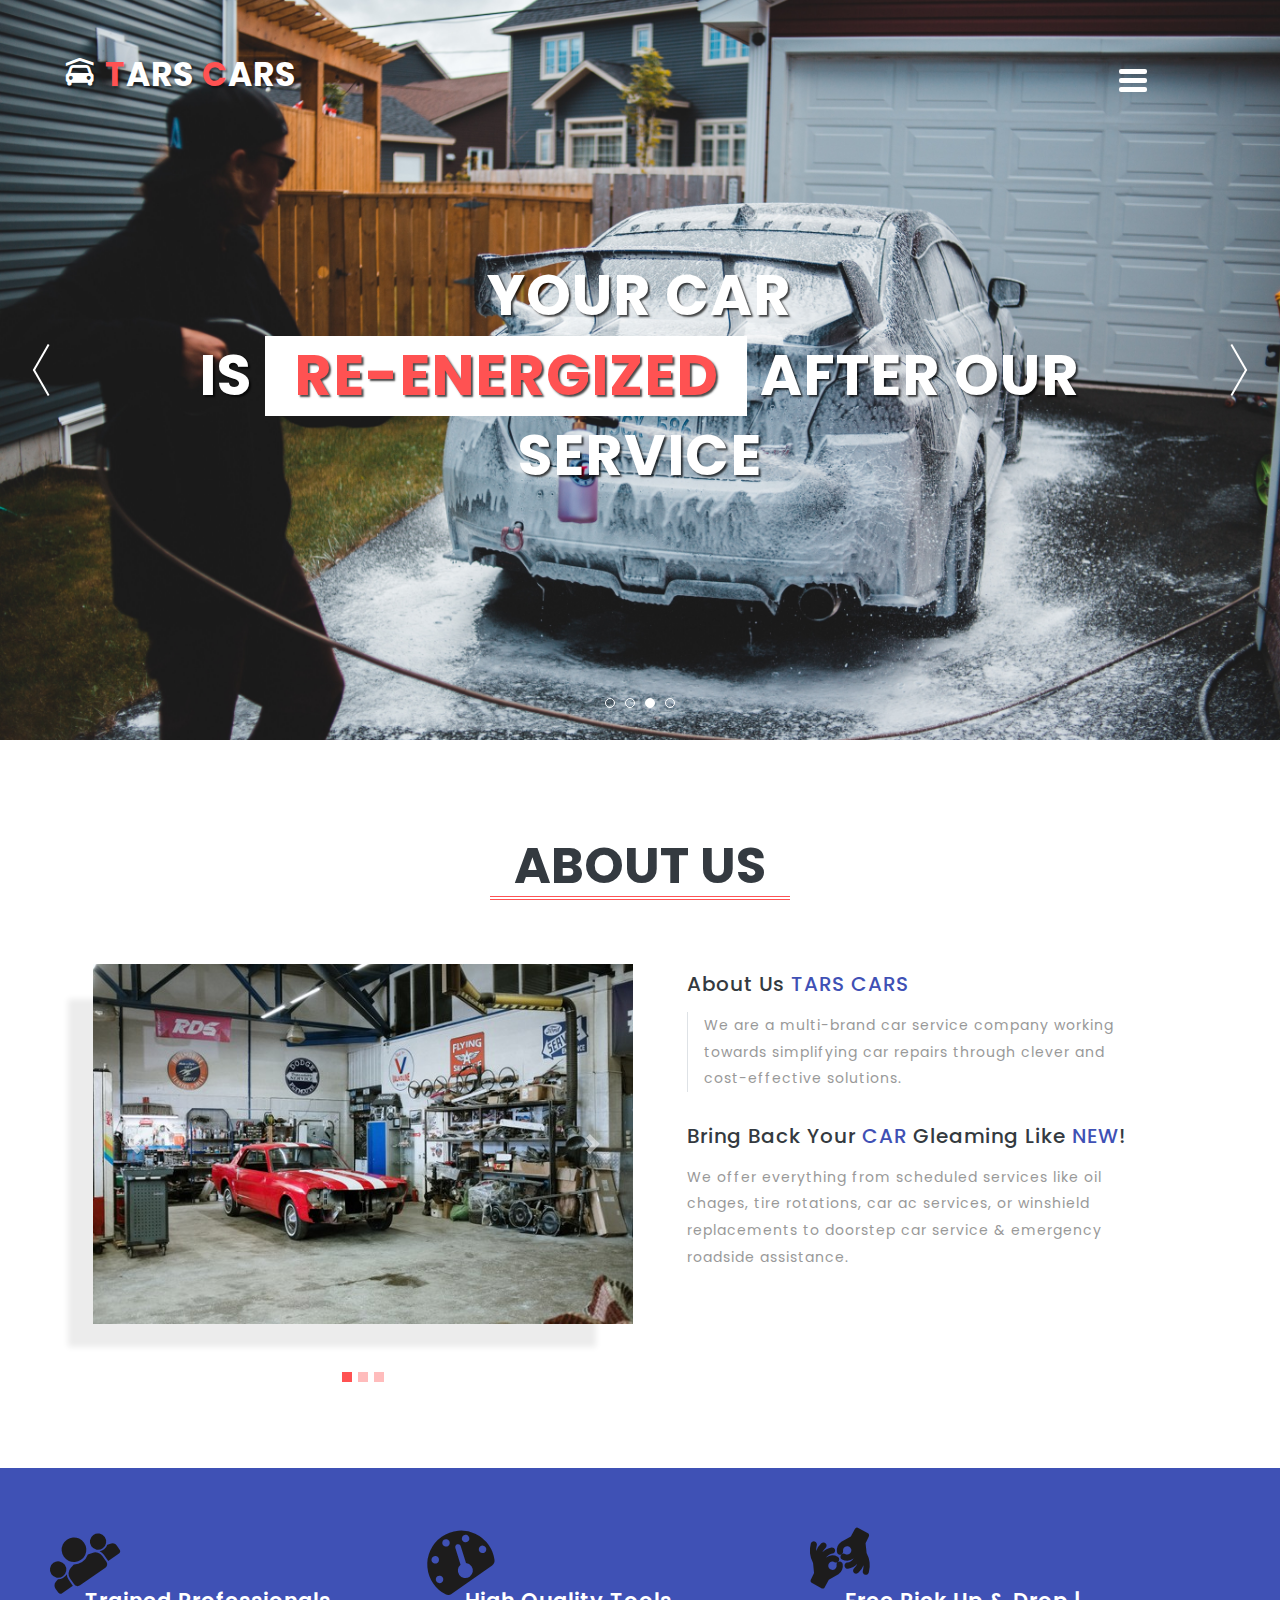
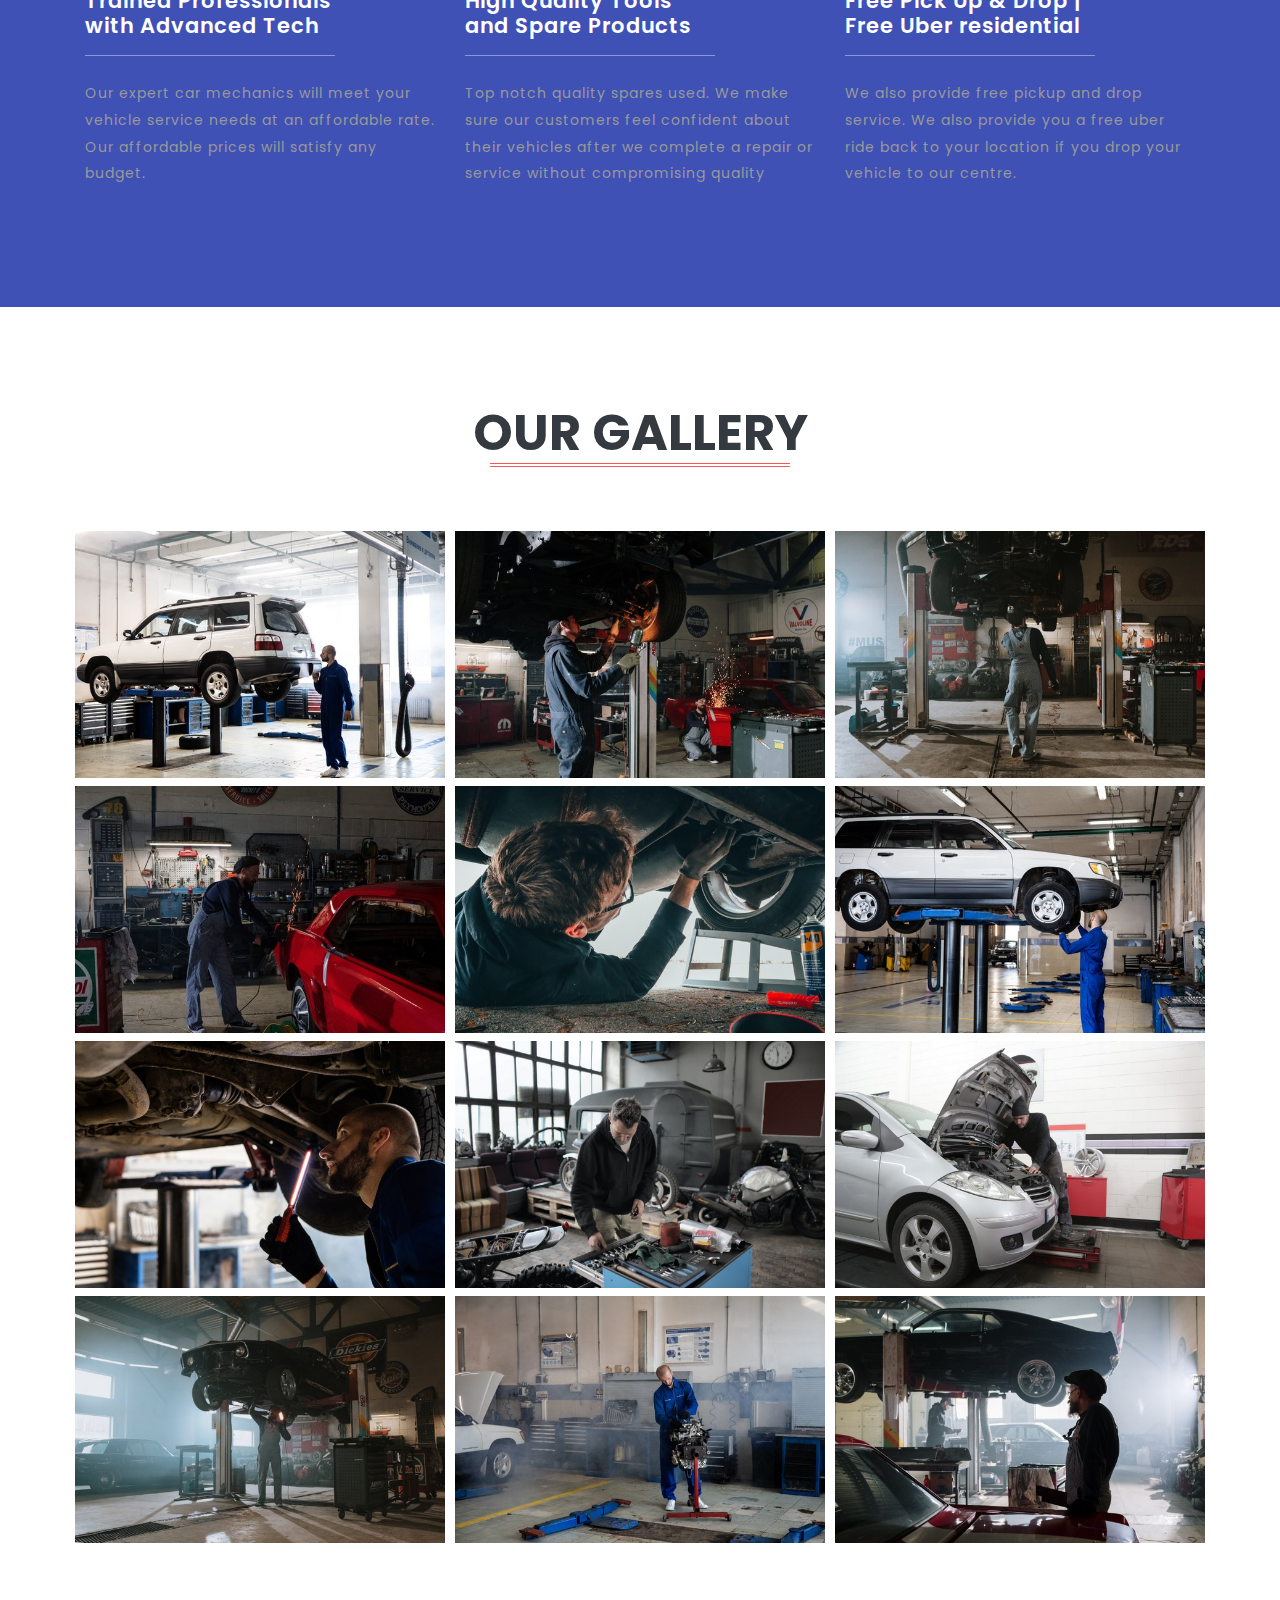
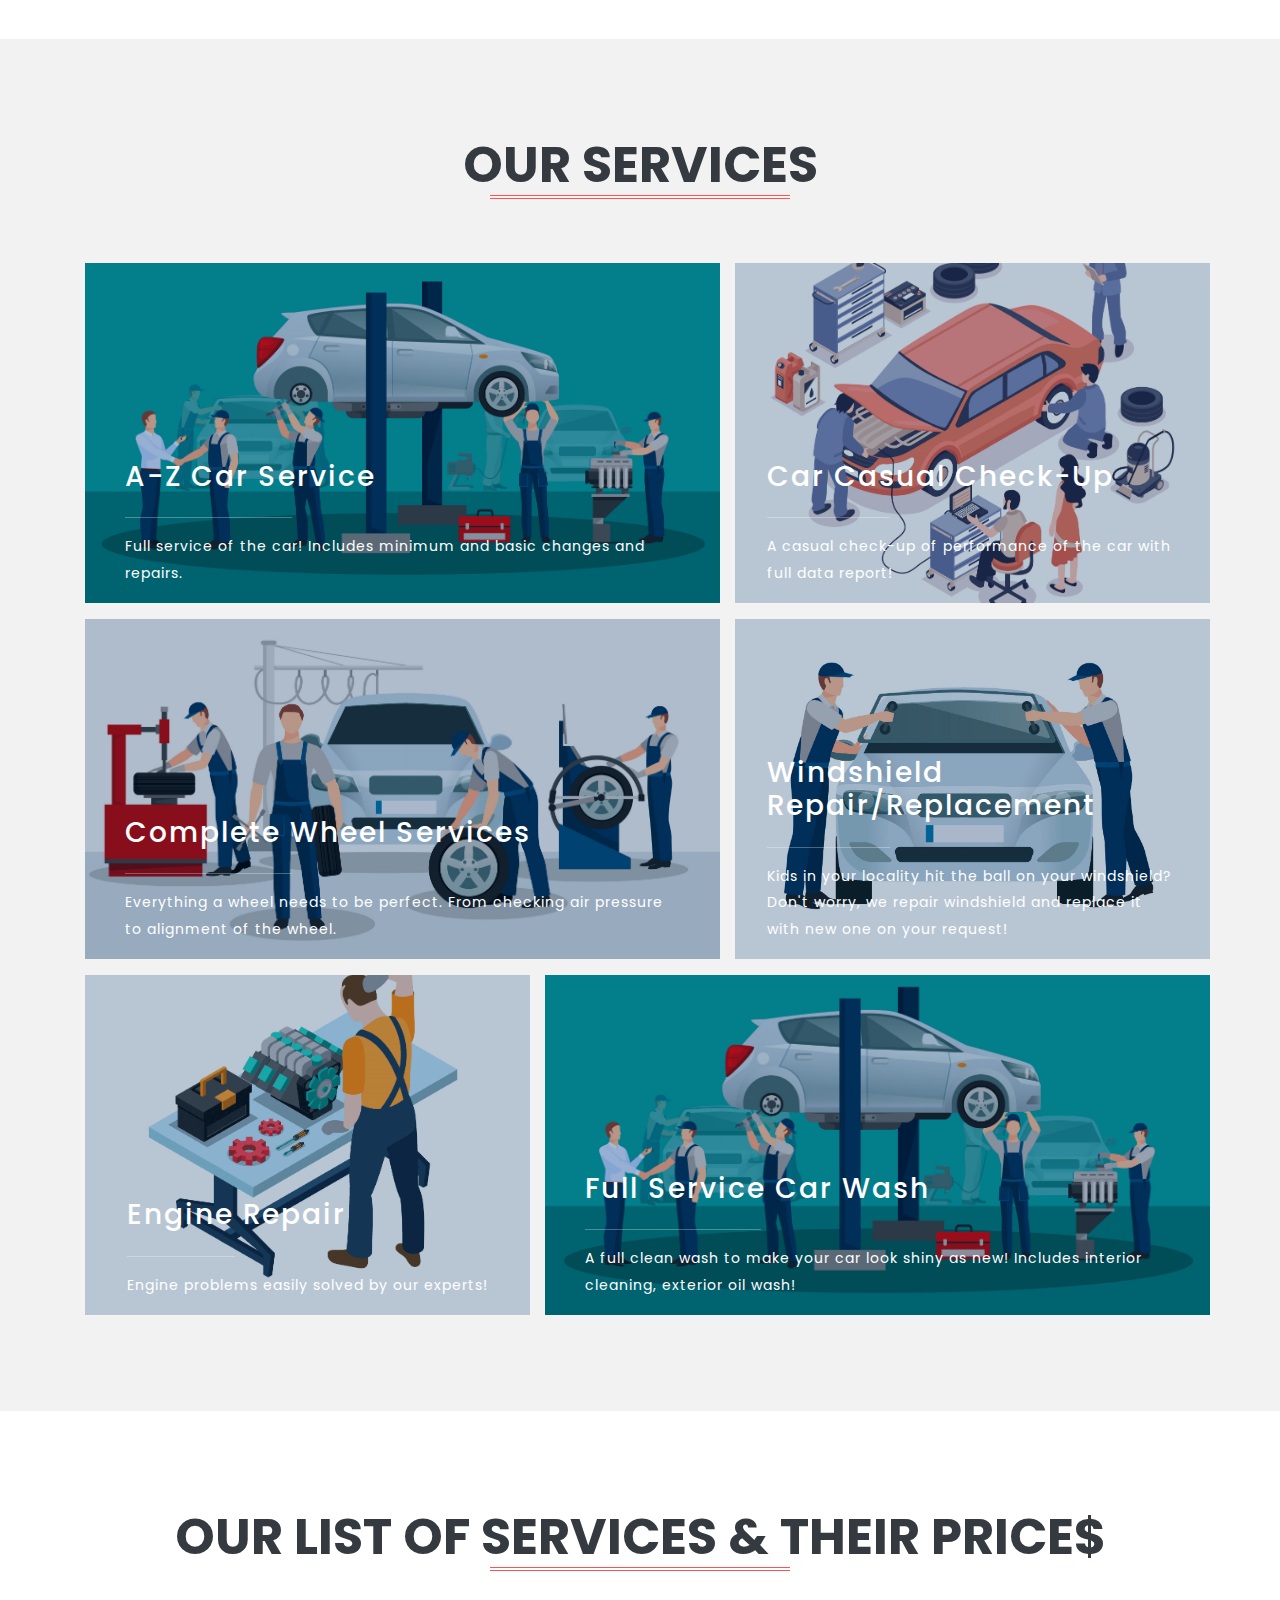
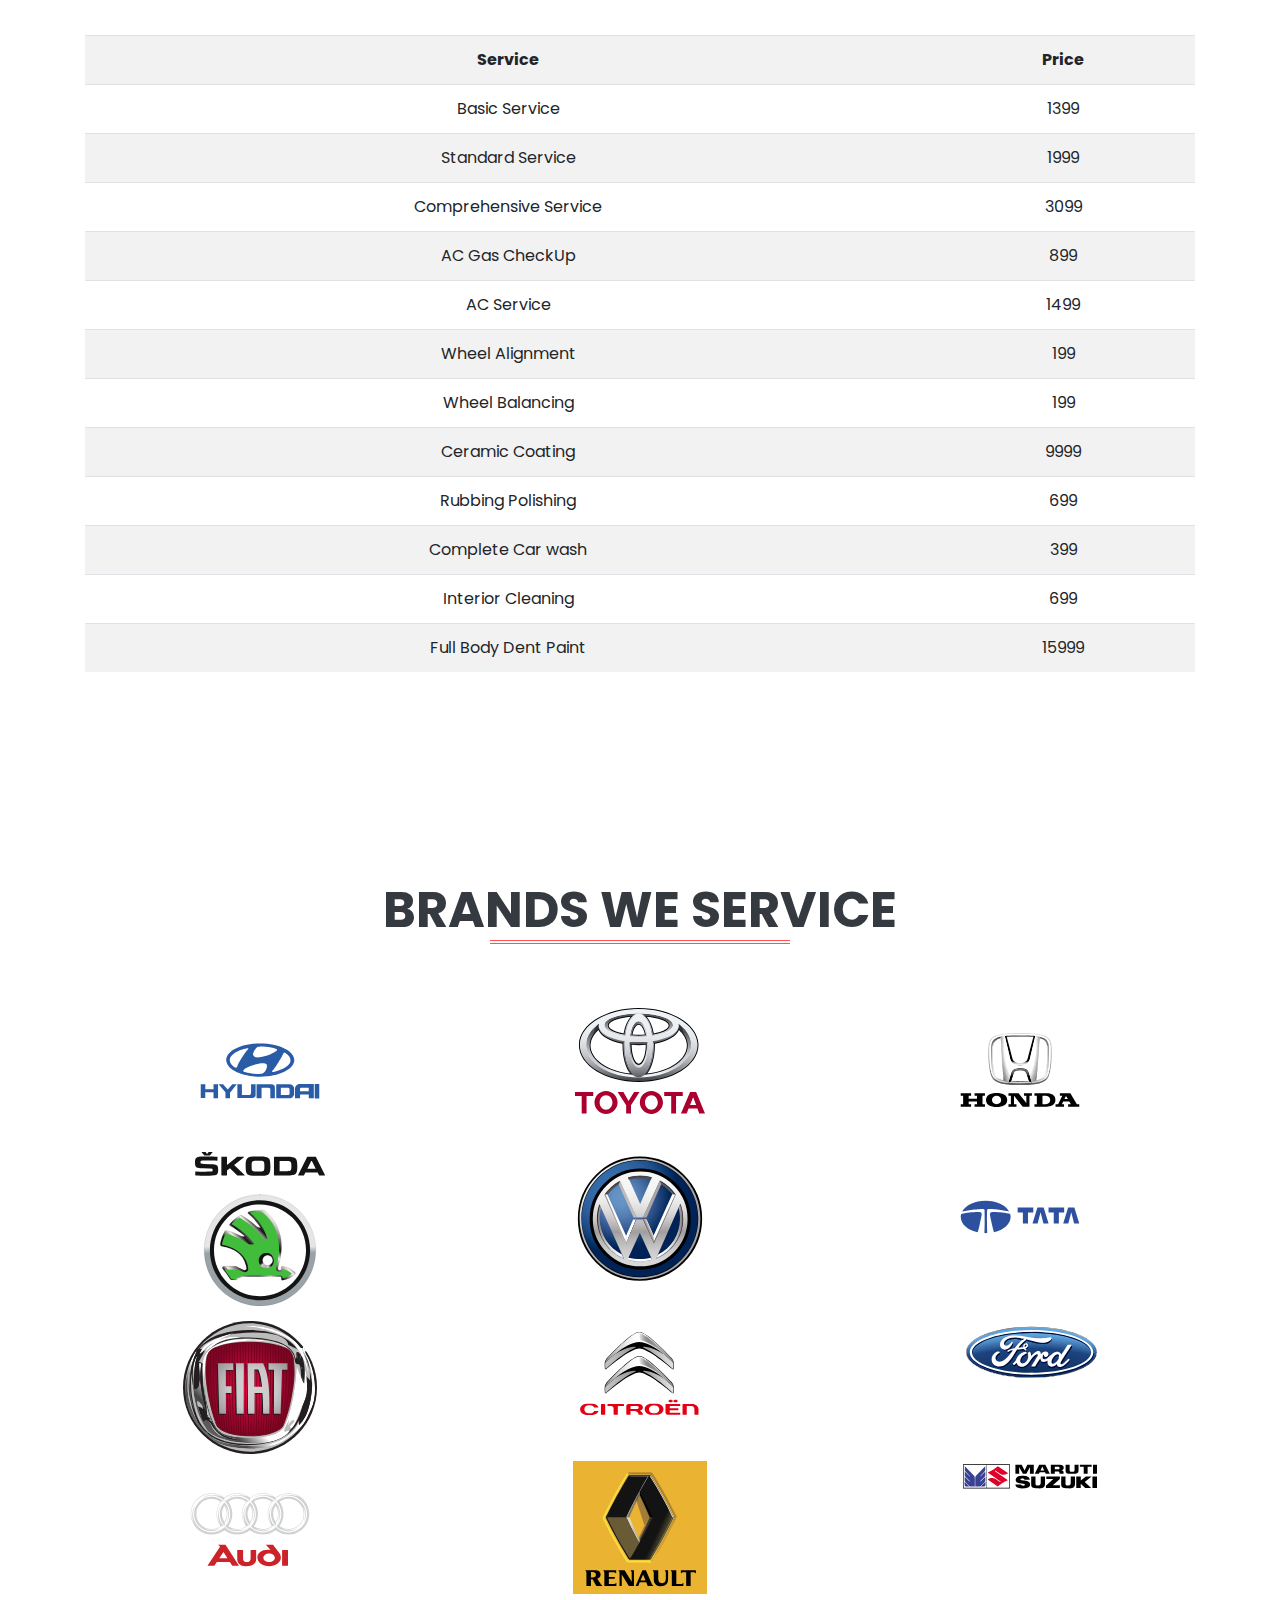
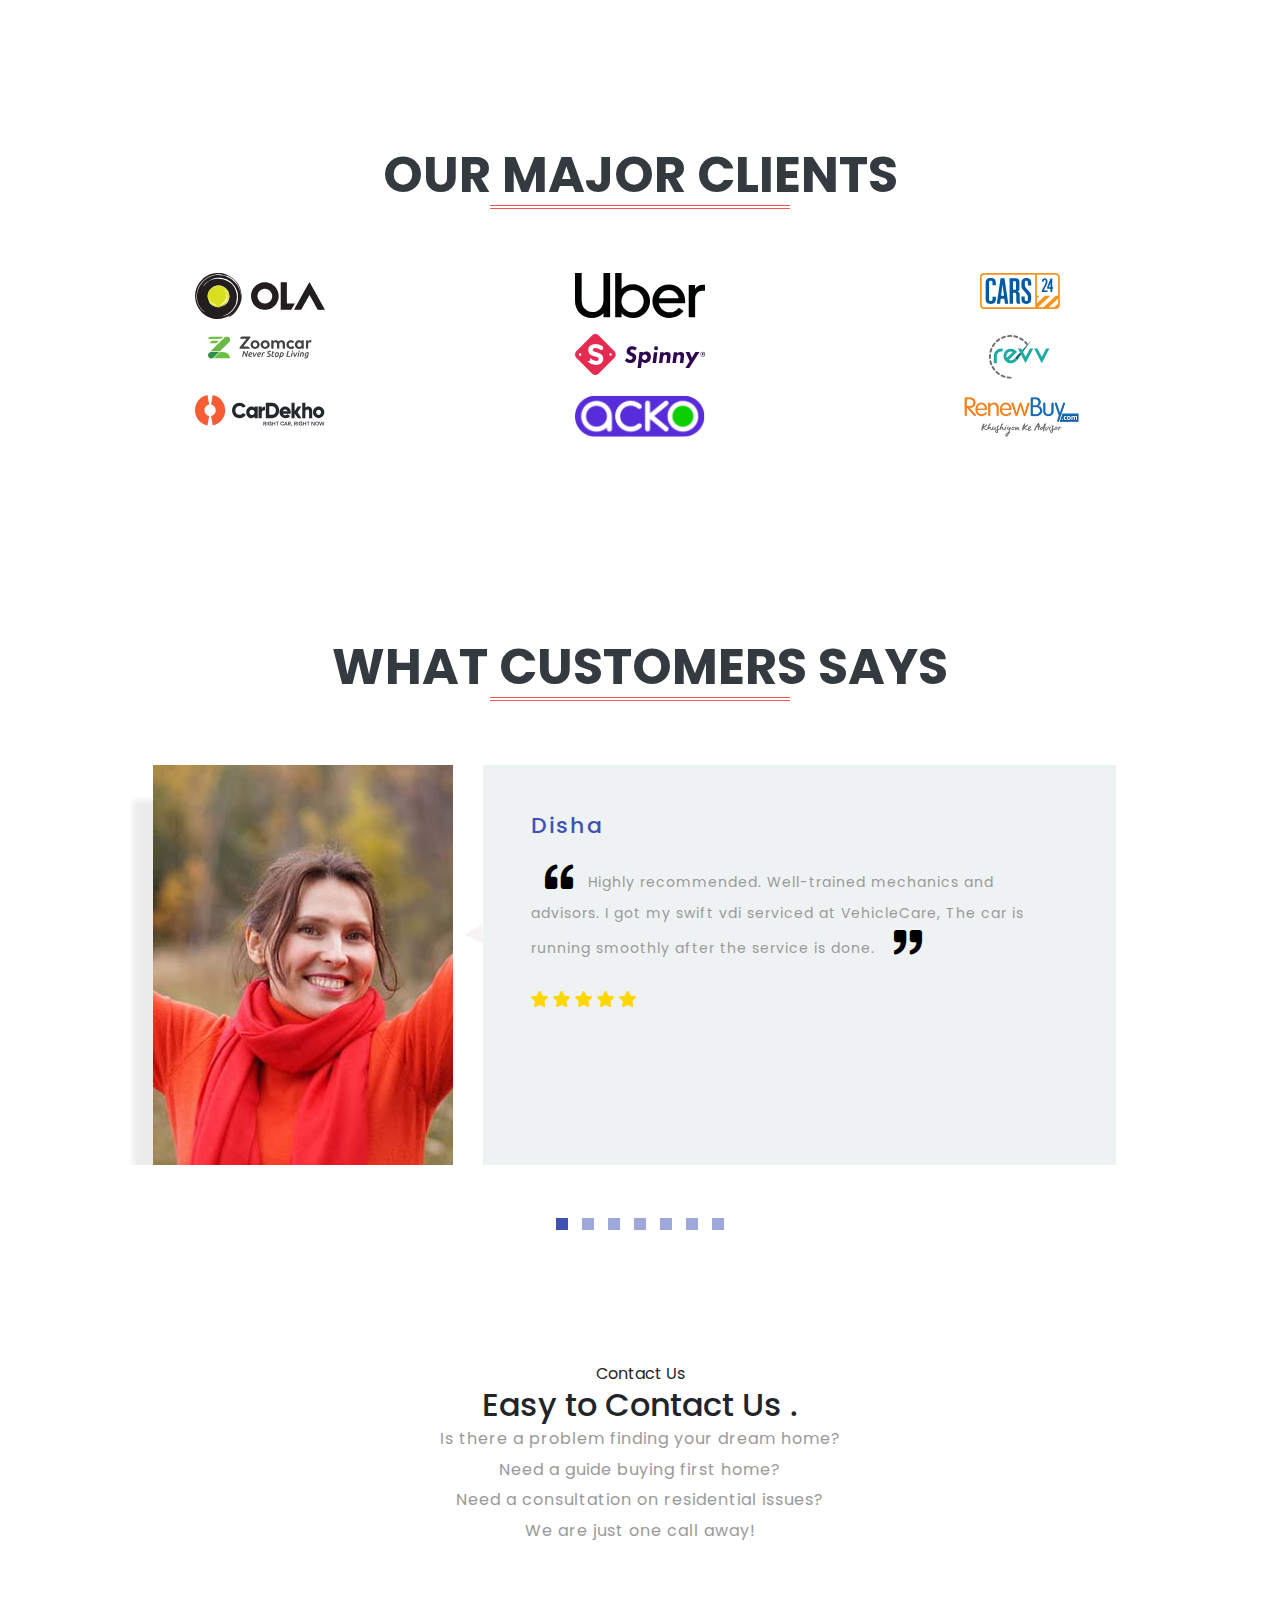
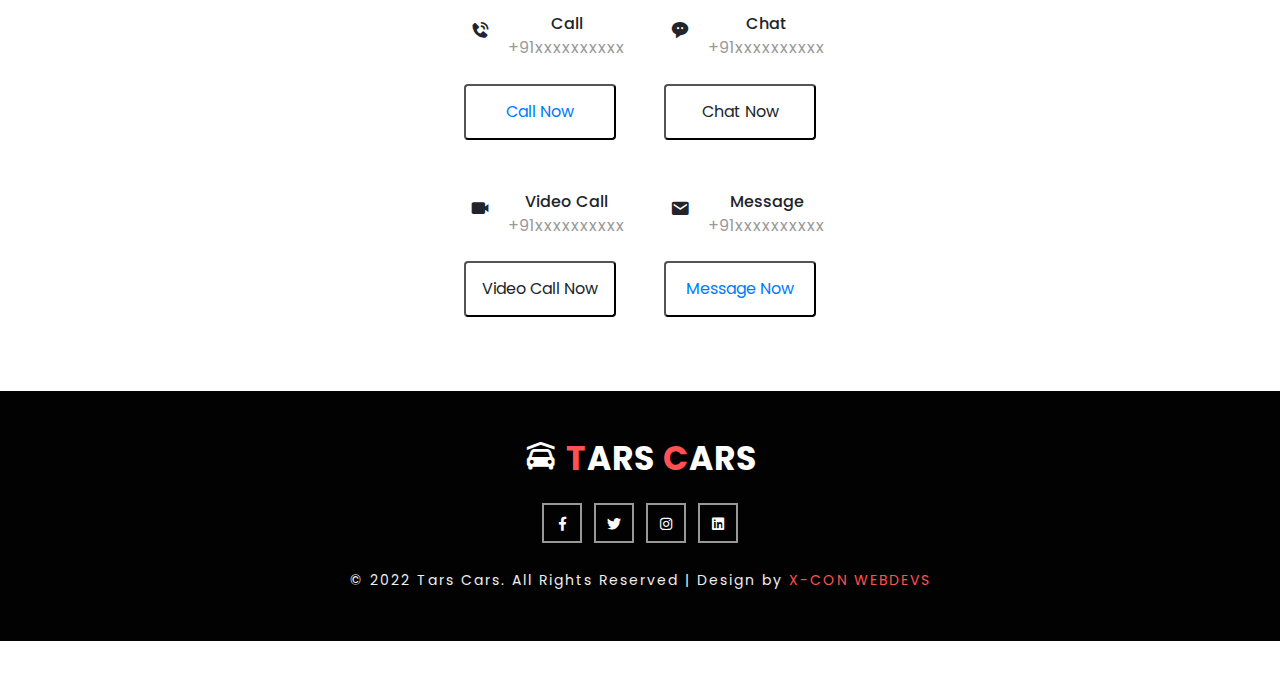
==== commit f06608ec: "Modified captions" ====
--- a/index.html
+++ b/index.html
@@ -5,7 +5,7 @@
 	<title>Tars Cars</title>
 	<!-- Meta tag Keywords -->
 	<meta name="viewport" content="width=device-width, initial-scale=1">
-	<meta charset="UTF-8" />
+	<meta charset="UTF-8"/>
 	<meta name="keywords" content="Car Services Responsive web template, Bootstrap Web Templates, Flat Web Templates, Android Compatible web template, Smartphone Compatible web template, free webdesigns for Nokia, Samsung, LG, SonyEricsson, Motorola web design"
 	/>
 	<script>
@@ -134,7 +134,7 @@
 										<span class="name-part w3l-text1">your</span>
 										<span class="name-part w3l-text2">car</span>
 										<span class="name-part w3l-text3">is
-											<label>always</label> in great hands with us
+											<label>re-energized</label> after our service
 										</span>
 									</h3>
 								</div>
@@ -146,10 +146,10 @@
 							<div class="container">
 								<div class="banner-info">
 									<h3 class="name text-white text-uppercase text-center">
-										<span class="name-part w3l-text1">we</span>
-										<span class="name-part w3l-text2">love</span>
-										<span class="name-part w3l-text3">your car the same as
-											<label>you</label>do
+										<span class="name-part w3l-text1">Your</span>
+										<span class="name-part w3l-text2">Car</span>
+										<span class="name-part w3l-text3">will be treated
+											<label>Royally</label>here
 										</span>
 									</h3>
 								</div>
@@ -506,7 +506,7 @@
 				<div class="row agileits_w3layouts_gallery_grid">
 					<div class="col-md-4 agileits_w3layouts_gallery_grid1 hover14">
 						<div class="w3_agile_gallery_effect_b">
-							<a href="images/Hyundai.svg" class="sb" title="we love your car the same as you do">
+							<a href="images/Hyundai.svg" class="sb" title="Hyundai Motor Company">
 								<figure>
 									<img src="images/Hyundai.svg" alt=" " class="img-fluid" />
 								</figure>
@@ -515,7 +515,7 @@
 					</div>
 					<div class="col-md-4 agileits_w3layouts_gallery_grid1 hover14 my-md-0 my-2">
 						<div class="w3_agile_gallery_effect_b">
-							<a href="images/Toyota.svg" class="sb" title="we love your car the same as you do">
+							<a href="images/Toyota.svg" class="sb" title="Toyota">
 								<figure>
 									<img src="images/Toyota.svg" alt=" " class="img-fluid" />
 								</figure>
@@ -524,7 +524,7 @@
 					</div>
 					<div class="col-md-4 agileits_w3layouts_gallery_grid1 hover14">
 						<div class="w3_agile_gallery_effect_b">
-							<a href="images/Honda.svg" class="sb" title="we love your car the same as you do">
+							<a href="images/Honda.svg" class="sb" title="Honda Cars">
 								<figure>
 									<img src="images/Honda.svg" alt=" " class="img-fluid" />
 								</figure>
@@ -535,7 +535,7 @@
 				<div class="row agileits_w3layouts_gallery_grid mt-2">
 					<div class="col-md-4 agileits_w3layouts_gallery_grid1 hover14">
 						<div class="w3_agile_gallery_effect_b">
-							<a href="images/Skoda.svg" class="sb" title="we love your car the same as you do">
+							<a href="images/Skoda.svg" class="sb" title="Skoda Auto">
 								<figure>
 									<img src="images/Skoda.svg" alt=" " class="img-fluid" />
 								</figure>
@@ -544,7 +544,7 @@
 					</div>
 					<div class="col-md-4 agileits_w3layouts_gallery_grid1 hover14 my-md-0 my-2">
 						<div class="w3_agile_gallery_effect_b">
-							<a href="images/Volkswagen.svg" class="sb" title="we love your car the same as you do">
+							<a href="images/Volkswagen.svg" class="sb" title="Volkswagen Cars">
 								<figure>
 									<img src="images/Volkswagen.svg" alt=" " class="img-fluid" />
 								</figure>
@@ -553,7 +553,7 @@
 					</div>
 					<div class="col-md-4 agileits_w3layouts_gallery_grid1 hover14">
 						<div class="w3_agile_gallery_effect_b">
-							<a href="images/Tata.svg" class="sb" title="we love your car the same as you do">
+							<a href="images/Tata.svg" class="sb" title="Tata Motors">
 								<figure>
 									<img src="images/Tata.svg" alt=" " class="img-fluid" />
 								</figure>
@@ -563,7 +563,7 @@
 					<div class="row agileits_w3layouts_gallery_grid mt-2">
 					<div class="col-md-4 agileits_w3layouts_gallery_grid1 hover14">
 						<div class="w3_agile_gallery_effect_b">
-							<a href="images/Fiat.svg" class="sb" title="we love your car the same as you do">
+							<a href="images/Fiat.svg" class="sb" title="Fiat Motors">
 								<figure>
 									<img src="images/Fiat.svg" alt=" " class="img-fluid" />
 								</figure>
@@ -572,7 +572,7 @@
 					</div>
 					<div class="col-md-4 agileits_w3layouts_gallery_grid1 hover14 my-md-0 my-2">
 						<div class="w3_agile_gallery_effect_b">
-							<a href="images/Citroen.svg" class="sb" title="we love your car the same as you do">
+							<a href="images/Citroen.svg" class="sb" title="Citroen Motors">
 								<figure>
 									<img src="images/Citroen.svg" alt=" " class="img-fluid" />
 								</figure>
@@ -581,7 +581,7 @@
 					</div>
 					<div class="col-md-4 agileits_w3layouts_gallery_grid1 hover14">
 						<div class="w3_agile_gallery_effect_b">
-							<a href="images/Ford.svg" class="sb" title="we love your car the same as you do">
+							<a href="images/Ford.svg" class="sb" title="Ford Motor Company">
 								<figure>
 									<img src="images/Ford.svg" alt=" " class="img-fluid" />
 								</figure>
@@ -590,7 +590,7 @@
 					</div>
 					<div class="col-md-4 agileits_w3layouts_gallery_grid1 hover14">
 						<div class="w3_agile_gallery_effect_b">
-							<a href="images/Audi.svg" class="sb" title="we love your car the same as you do">
+							<a href="images/Audi.svg" class="sb" title="Audi">
 								<figure>
 									<img src="images/Audi.svg" alt=" " class="img-fluid" />
 								</figure>
@@ -599,7 +599,7 @@
 					</div>
 					<div class="col-md-4 agileits_w3layouts_gallery_grid1 hover14 my-md-0 my-2">
 						<div class="w3_agile_gallery_effect_b">
-							<a href="images/Renault.svg" class="sb" title="we love your car the same as you do">
+							<a href="images/Renault.svg" class="sb" title="Groupe Renault">
 								<figure>
 									<img src="images/Renault.svg" alt=" " class="img-fluid" />
 								</figure>
@@ -608,7 +608,7 @@
 					</div>
 					<div class="col-md-4 agileits_w3layouts_gallery_grid1 hover14">
 						<div class="w3_agile_gallery_effect_b">
-							<a href="images/Maruti-Suzuki.svg" class="sb" title="we love your car the same as you do">
+							<a href="images/Maruti-Suzuki.svg" class="sb" title="Maruti Suzuki">
 								<figure>
 									<img src="images/Maruti-Suzuki.svg" alt=" " class="img-fluid" />
 								</figure>
@@ -630,7 +630,7 @@
 				<div class="row agileits_w3layouts_gallery_grid">
 					<div class="col-md-4 agileits_w3layouts_gallery_grid1 hover14">
 						<div class="w3_agile_gallery_effect_c">
-							<a href="images/ola-cabs.svg" class="sb" title="we love your car the same as you do">
+							<a href="images/ola-cabs.svg" class="sb" title="Ola Cabs">
 								<figure>
 									<img src="images/ola-cabs.svg" alt=" " class="img-fluid" />
 								</figure>
@@ -639,7 +639,7 @@
 					</div>
 					<div class="col-md-4 agileits_w3layouts_gallery_grid1 hover14 my-md-0 my-2">
 						<div class="w3_agile_gallery_effect_c">
-							<a href="images/uber-cabs.svg" class="sb" title="we love your car the same as you do">
+							<a href="images/uber-cabs.svg" class="sb" title="Uber Cabs">
 								<figure>
 									<img src="images/uber-cabs.svg" alt=" " class="img-fluid" />
 								</figure>
@@ -648,7 +648,7 @@
 					</div>
 					<div class="col-md-4 agileits_w3layouts_gallery_grid1 hover14">
 						<div class="w3_agile_gallery_effect_c">
-							<a href="images/cars24.svg" class="sb" title="we love your car the same as you do">
+							<a href="images/cars24.svg" class="sb" title="Cars24">
 								<figure>
 									<img src="images/cars24.svg" alt=" " class="img-fluid" />
 								</figure>
